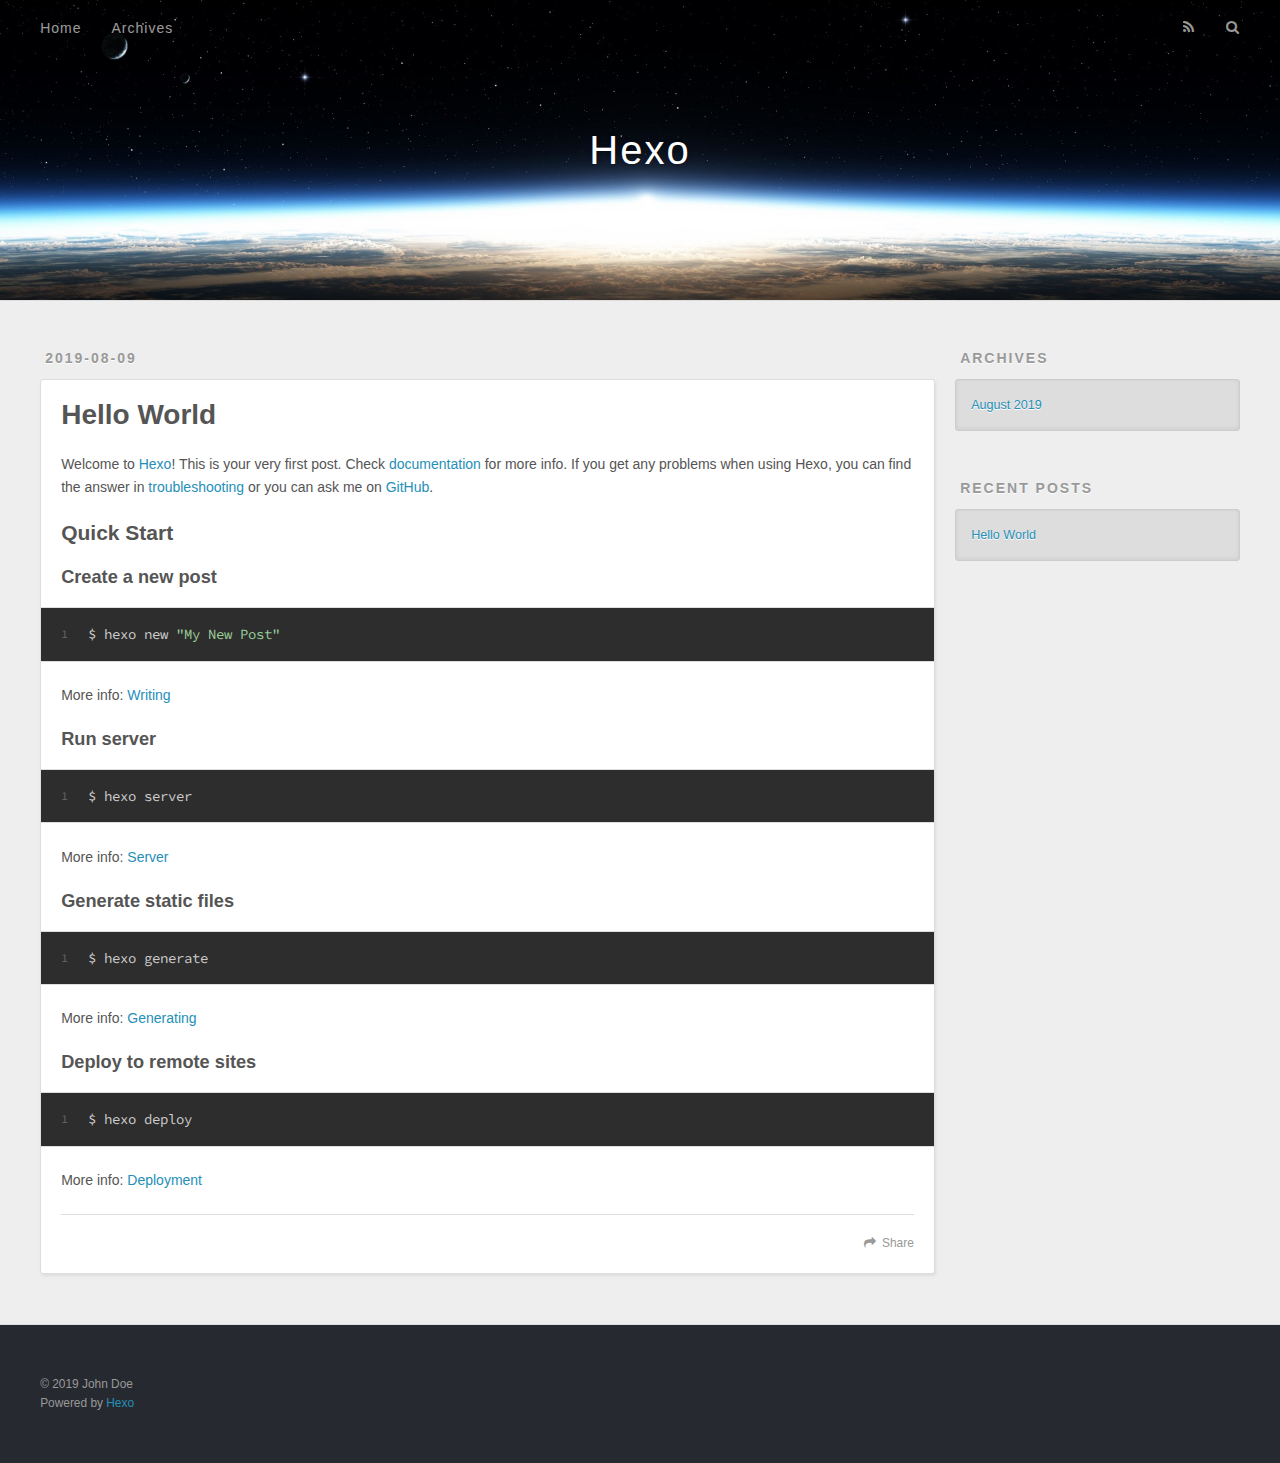
==== index.html @ b202797c "Site updated: 2019-08-09 18:01:00" ====
<!DOCTYPE html>
<html>
<head><meta name="generator" content="Hexo 3.9.0">
  <meta charset="utf-8">
  

  
  <title>Hexo</title>
  <meta name="viewport" content="width=device-width, initial-scale=1, maximum-scale=1">
  <meta property="og:type" content="website">
<meta property="og:title" content="Hexo">
<meta property="og:url" content="http://yoursite.com/index.html">
<meta property="og:site_name" content="Hexo">
<meta property="og:locale" content="en">
<meta name="twitter:card" content="summary">
<meta name="twitter:title" content="Hexo">
  
    <link rel="alternate" href="/atom.xml" title="Hexo" type="application/atom+xml">
  
  
    <link rel="icon" href="/favicon.png">
  
  
    <link href="//fonts.googleapis.com/css?family=Source+Code+Pro" rel="stylesheet" type="text/css">
  
  <link rel="stylesheet" href="/css/style.css">
</head>
</html>
<body>
  <div id="container">
    <div id="wrap">
      <header id="header">
  <div id="banner"></div>
  <div id="header-outer" class="outer">
    <div id="header-title" class="inner">
      <h1 id="logo-wrap">
        <a href="/" id="logo">Hexo</a>
      </h1>
      
    </div>
    <div id="header-inner" class="inner">
      <nav id="main-nav">
        <a id="main-nav-toggle" class="nav-icon"></a>
        
          <a class="main-nav-link" href="/">Home</a>
        
          <a class="main-nav-link" href="/archives">Archives</a>
        
      </nav>
      <nav id="sub-nav">
        
          <a id="nav-rss-link" class="nav-icon" href="/atom.xml" title="RSS Feed"></a>
        
        <a id="nav-search-btn" class="nav-icon" title="Search"></a>
      </nav>
      <div id="search-form-wrap">
        <form action="//google.com/search" method="get" accept-charset="UTF-8" class="search-form"><input type="search" name="q" class="search-form-input" placeholder="Search"><button type="submit" class="search-form-submit">&#xF002;</button><input type="hidden" name="sitesearch" value="http://yoursite.com"></form>
      </div>
    </div>
  </div>
</header>
      <div class="outer">
        <section id="main">
  
    <article id="post-hello-world" class="article article-type-post" itemscope itemprop="blogPost">
  <div class="article-meta">
    <a href="/2019/08/09/hello-world/" class="article-date">
  <time datetime="2019-08-09T09:56:51.886Z" itemprop="datePublished">2019-08-09</time>
</a>
    
  </div>
  <div class="article-inner">
    
    
      <header class="article-header">
        
  
    <h1 itemprop="name">
      <a class="article-title" href="/2019/08/09/hello-world/">Hello World</a>
    </h1>
  

      </header>
    
    <div class="article-entry" itemprop="articleBody">
      
        <p>Welcome to <a href="https://hexo.io/" target="_blank" rel="noopener">Hexo</a>! This is your very first post. Check <a href="https://hexo.io/docs/" target="_blank" rel="noopener">documentation</a> for more info. If you get any problems when using Hexo, you can find the answer in <a href="https://hexo.io/docs/troubleshooting.html" target="_blank" rel="noopener">troubleshooting</a> or you can ask me on <a href="https://github.com/hexojs/hexo/issues" target="_blank" rel="noopener">GitHub</a>.</p>
<h2 id="Quick-Start"><a href="#Quick-Start" class="headerlink" title="Quick Start"></a>Quick Start</h2><h3 id="Create-a-new-post"><a href="#Create-a-new-post" class="headerlink" title="Create a new post"></a>Create a new post</h3><figure class="highlight bash"><table><tr><td class="gutter"><pre><span class="line">1</span><br></pre></td><td class="code"><pre><span class="line">$ hexo new <span class="string">"My New Post"</span></span><br></pre></td></tr></table></figure>

<p>More info: <a href="https://hexo.io/docs/writing.html" target="_blank" rel="noopener">Writing</a></p>
<h3 id="Run-server"><a href="#Run-server" class="headerlink" title="Run server"></a>Run server</h3><figure class="highlight bash"><table><tr><td class="gutter"><pre><span class="line">1</span><br></pre></td><td class="code"><pre><span class="line">$ hexo server</span><br></pre></td></tr></table></figure>

<p>More info: <a href="https://hexo.io/docs/server.html" target="_blank" rel="noopener">Server</a></p>
<h3 id="Generate-static-files"><a href="#Generate-static-files" class="headerlink" title="Generate static files"></a>Generate static files</h3><figure class="highlight bash"><table><tr><td class="gutter"><pre><span class="line">1</span><br></pre></td><td class="code"><pre><span class="line">$ hexo generate</span><br></pre></td></tr></table></figure>

<p>More info: <a href="https://hexo.io/docs/generating.html" target="_blank" rel="noopener">Generating</a></p>
<h3 id="Deploy-to-remote-sites"><a href="#Deploy-to-remote-sites" class="headerlink" title="Deploy to remote sites"></a>Deploy to remote sites</h3><figure class="highlight bash"><table><tr><td class="gutter"><pre><span class="line">1</span><br></pre></td><td class="code"><pre><span class="line">$ hexo deploy</span><br></pre></td></tr></table></figure>

<p>More info: <a href="https://hexo.io/docs/deployment.html" target="_blank" rel="noopener">Deployment</a></p>

      
    </div>
    <footer class="article-footer">
      <a data-url="http://yoursite.com/2019/08/09/hello-world/" data-id="cjz3xv5e00000v7tts2mx4vio" class="article-share-link">Share</a>
      
      
    </footer>
  </div>
  
</article>


  


</section>
        
          <aside id="sidebar">
  
    

  
    

  
    
  
    
  <div class="widget-wrap">
    <h3 class="widget-title">Archives</h3>
    <div class="widget">
      <ul class="archive-list"><li class="archive-list-item"><a class="archive-list-link" href="/archives/2019/08/">August 2019</a></li></ul>
    </div>
  </div>


  
    
  <div class="widget-wrap">
    <h3 class="widget-title">Recent Posts</h3>
    <div class="widget">
      <ul>
        
          <li>
            <a href="/2019/08/09/hello-world/">Hello World</a>
          </li>
        
      </ul>
    </div>
  </div>

  
</aside>
        
      </div>
      <footer id="footer">
  
  <div class="outer">
    <div id="footer-info" class="inner">
      &copy; 2019 John Doe<br>
      Powered by <a href="http://hexo.io/" target="_blank">Hexo</a>
    </div>
  </div>
</footer>
    </div>
    <nav id="mobile-nav">
  
    <a href="/" class="mobile-nav-link">Home</a>
  
    <a href="/archives" class="mobile-nav-link">Archives</a>
  
</nav>
    

<script src="//ajax.googleapis.com/ajax/libs/jquery/2.0.3/jquery.min.js"></script>


  <link rel="stylesheet" href="/fancybox/jquery.fancybox.css">
  <script src="/fancybox/jquery.fancybox.pack.js"></script>


<script src="/js/script.js"></script>



  </div>
</body>
</html>
---- css/style.css ----
body {
  width: 100%;
}
body:before,
body:after {
  content: "";
  display: table;
}
body:after {
  clear: both;
}
html,
body,
div,
span,
applet,
object,
iframe,
h1,
h2,
h3,
h4,
h5,
h6,
p,
blockquote,
pre,
a,
abbr,
acronym,
address,
big,
cite,
code,
del,
dfn,
em,
img,
ins,
kbd,
q,
s,
samp,
small,
strike,
strong,
sub,
sup,
tt,
var,
dl,
dt,
dd,
ol,
ul,
li,
fieldset,
form,
label,
legend,
table,
caption,
tbody,
tfoot,
thead,
tr,
th,
td {
  margin: 0;
  padding: 0;
  border: 0;
  outline: 0;
  font-weight: inherit;
  font-style: inherit;
  font-family: inherit;
  font-size: 100%;
  vertical-align: baseline;
}
body {
  line-height: 1;
  color: #000;
  background: #fff;
}
ol,
ul {
  list-style: none;
}
table {
  border-collapse: separate;
  border-spacing: 0;
  vertical-align: middle;
}
caption,
th,
td {
  text-align: left;
  font-weight: normal;
  vertical-align: middle;
}
a img {
  border: none;
}
input,
button {
  margin: 0;
  padding: 0;
}
input::-moz-focus-inner,
button::-moz-focus-inner {
  border: 0;
  padding: 0;
}
@font-face {
  font-family: FontAwesome;
  font-style: normal;
  font-weight: normal;
  src: url("fonts/fontawesome-webfont.eot?v=#4.0.3");
  src: url("fonts/fontawesome-webfont.eot?#iefix&v=#4.0.3") format("embedded-opentype"), url("fonts/fontawesome-webfont.woff?v=#4.0.3") format("woff"), url("fonts/fontawesome-webfont.ttf?v=#4.0.3") format("truetype"), url("fonts/fontawesome-webfont.svg#fontawesomeregular?v=#4.0.3") format("svg");
}
html,
body,
#container {
  height: 100%;
}
body {
  background: #eee;
  font: 14px -apple-system, BlinkMacSystemFont, "Segoe UI", "Roboto", "Oxygen", "Ubuntu", "Cantarell", "Fira Sans", "Droid Sans", "Helvetica Neue", sans-serif;
  -webkit-text-size-adjust: 100%;
}
.outer {
  max-width: 1220px;
  margin: 0 auto;
  padding: 0 20px;
}
.outer:before,
.outer:after {
  content: "";
  display: table;
}
.outer:after {
  clear: both;
}
.inner {
  display: inline;
  float: left;
  width: 98.33333333333333%;
  margin: 0 0.833333333333333%;
}
.left,
.alignleft {
  float: left;
}
.right,
.alignright {
  float: right;
}
.clear {
  clear: both;
}
#container {
  position: relative;
}
.mobile-nav-on {
  overflow: hidden;
}
#wrap {
  height: 100%;
  width: 100%;
  position: absolute;
  top: 0;
  left: 0;
  -webkit-transition: 0.2s ease-out;
  -moz-transition: 0.2s ease-out;
  -ms-transition: 0.2s ease-out;
  transition: 0.2s ease-out;
  z-index: 1;
  background: #eee;
}
.mobile-nav-on #wrap {
  left: 280px;
}
@media screen and (min-width: 768px) {
  #main {
    display: inline;
    float: left;
    width: 73.33333333333333%;
    margin: 0 0.833333333333333%;
  }
}
.article-date,
.article-category-link,
.archive-year,
.widget-title {
  text-decoration: none;
  text-transform: uppercase;
  letter-spacing: 2px;
  color: #999;
  margin-bottom: 1em;
  margin-left: 5px;
  line-height: 1em;
  text-shadow: 0 1px #fff;
  font-weight: bold;
}
.article-inner,
.archive-article-inner {
  background: #fff;
  -webkit-box-shadow: 1px 2px 3px #ddd;
  box-shadow: 1px 2px 3px #ddd;
  border: 1px solid #ddd;
  border-radius: 3px;
}
.article-entry h1,
.widget h1 {
  font-size: 2em;
}
.article-entry h2,
.widget h2 {
  font-size: 1.5em;
}
.article-entry h3,
.widget h3 {
  font-size: 1.3em;
}
.article-entry h4,
.widget h4 {
  font-size: 1.2em;
}
.article-entry h5,
.widget h5 {
  font-size: 1em;
}
.article-entry h6,
.widget h6 {
  font-size: 1em;
  color: #999;
}
.article-entry hr,
.widget hr {
  border: 1px dashed #ddd;
}
.article-entry strong,
.widget strong {
  font-weight: bold;
}
.article-entry em,
.widget em,
.article-entry cite,
.widget cite {
  font-style: italic;
}
.article-entry sup,
.widget sup,
.article-entry sub,
.widget sub {
  font-size: 0.75em;
  line-height: 0;
  position: relative;
  vertical-align: baseline;
}
.article-entry sup,
.widget sup {
  top: -0.5em;
}
.article-entry sub,
.widget sub {
  bottom: -0.2em;
}
.article-entry small,
.widget small {
  font-size: 0.85em;
}
.article-entry acronym,
.widget acronym,
.article-entry abbr,
.widget abbr {
  border-bottom: 1px dotted;
}
.article-entry ul,
.widget ul,
.article-entry ol,
.widget ol,
.article-entry dl,
.widget dl {
  margin: 0 20px;
  line-height: 1.6em;
}
.article-entry ul ul,
.widget ul ul,
.article-entry ol ul,
.widget ol ul,
.article-entry ul ol,
.widget ul ol,
.article-entry ol ol,
.widget ol ol {
  margin-top: 0;
  margin-bottom: 0;
}
.article-entry ul,
.widget ul {
  list-style: disc;
}
.article-entry ol,
.widget ol {
  list-style: decimal;
}
.article-entry dt,
.widget dt {
  font-weight: bold;
}
#header {
  height: 300px;
  position: relative;
  border-bottom: 1px solid #ddd;
}
#header:before,
#header:after {
  content: "";
  position: absolute;
  left: 0;
  right: 0;
  height: 40px;
}
#header:before {
  top: 0;
  background: -webkit-linear-gradient(rgba(0,0,0,0.2), transparent);
  background: -moz-linear-gradient(rgba(0,0,0,0.2), transparent);
  background: -ms-linear-gradient(rgba(0,0,0,0.2), transparent);
  background: linear-gradient(rgba(0,0,0,0.2), transparent);
}
#header:after {
  bottom: 0;
  background: -webkit-linear-gradient(transparent, rgba(0,0,0,0.2));
  background: -moz-linear-gradient(transparent, rgba(0,0,0,0.2));
  background: -ms-linear-gradient(transparent, rgba(0,0,0,0.2));
  background: linear-gradient(transparent, rgba(0,0,0,0.2));
}
#header-outer {
  height: 100%;
  position: relative;
}
#header-inner {
  position: relative;
  overflow: hidden;
}
#banner {
  position: absolute;
  top: 0;
  left: 0;
  width: 100%;
  height: 100%;
  background: url("images/banner.jpg") center #000;
  -webkit-background-size: cover;
  -moz-background-size: cover;
  background-size: cover;
  z-index: -1;
}
#header-title {
  text-align: center;
  height: 40px;
  position: absolute;
  top: 50%;
  left: 0;
  margin-top: -20px;
}
#logo,
#subtitle {
  text-decoration: none;
  color: #fff;
  font-weight: 300;
  text-shadow: 0 1px 4px rgba(0,0,0,0.3);
}
#logo {
  font-size: 40px;
  line-height: 40px;
  letter-spacing: 2px;
}
#subtitle {
  font-size: 16px;
  line-height: 16px;
  letter-spacing: 1px;
}
#subtitle-wrap {
  margin-top: 16px;
}
#main-nav {
  float: left;
  margin-left: -15px;
}
.nav-icon,
.main-nav-link {
  float: left;
  color: #fff;
  opacity: 0.6;
  text-decoration: none;
  text-shadow: 0 1px rgba(0,0,0,0.2);
  -webkit-transition: opacity 0.2s;
  -moz-transition: opacity 0.2s;
  -ms-transition: opacity 0.2s;
  transition: opacity 0.2s;
  display: block;
  padding: 20px 15px;
}
.nav-icon:hover,
.main-nav-link:hover {
  opacity: 1;
}
.nav-icon {
  font-family: FontAwesome;
  text-align: center;
  font-size: 14px;
  width: 14px;
  height: 14px;
  padding: 20px 15px;
  position: relative;
  cursor: pointer;
}
.main-nav-link {
  font-weight: 300;
  letter-spacing: 1px;
}
@media screen and (max-width: 479px) {
  .main-nav-link {
    display: none;
  }
}
#main-nav-toggle {
  display: none;
}
#main-nav-toggle:before {
  content: "\f0c9";
}
@media screen and (max-width: 479px) {
  #main-nav-toggle {
    display: block;
  }
}
#sub-nav {
  float: right;
  margin-right: -15px;
}
#nav-rss-link:before {
  content: "\f09e";
}
#nav-search-btn:before {
  content: "\f002";
}
#search-form-wrap {
  position: absolute;
  top: 15px;
  width: 150px;
  height: 30px;
  right: -150px;
  opacity: 0;
  -webkit-transition: 0.2s ease-out;
  -moz-transition: 0.2s ease-out;
  -ms-transition: 0.2s ease-out;
  transition: 0.2s ease-out;
}
#search-form-wrap.on {
  opacity: 1;
  right: 0;
}
@media screen and (max-width: 479px) {
  #search-form-wrap {
    width: 100%;
    right: -100%;
  }
}
.search-form {
  position: absolute;
  top: 0;
  left: 0;
  right: 0;
  background: #fff;
  padding: 5px 15px;
  border-radius: 15px;
  -webkit-box-shadow: 0 0 10px rgba(0,0,0,0.3);
  box-shadow: 0 0 10px rgba(0,0,0,0.3);
}
.search-form-input {
  border: none;
  background: none;
  color: #555;
  width: 100%;
  font: 13px -apple-system, BlinkMacSystemFont, "Segoe UI", "Roboto", "Oxygen", "Ubuntu", "Cantarell", "Fira Sans", "Droid Sans", "Helvetica Neue", sans-serif;
  outline: none;
}
.search-form-input::-webkit-search-results-decoration,
.search-form-input::-webkit-search-cancel-button {
  -webkit-appearance: none;
}
.search-form-submit {
  position: absolute;
  top: 50%;
  right: 10px;
  margin-top: -7px;
  font: 13px FontAwesome;
  border: none;
  background: none;
  color: #bbb;
  cursor: pointer;
}
.search-form-submit:hover,
.search-form-submit:focus {
  color: #777;
}
.article {
  margin: 50px 0;
}
.article-inner {
  overflow: hidden;
}
.article-meta:before,
.article-meta:after {
  content: "";
  display: table;
}
.article-meta:after {
  clear: both;
}
.article-date {
  float: left;
}
.article-category {
  float: left;
  line-height: 1em;
  color: #ccc;
  text-shadow: 0 1px #fff;
  margin-left: 8px;
}
.article-category:before {
  content: "\2022";
}
.article-category-link {
  margin: 0 12px 1em;
}
.article-header {
  padding: 20px 20px 0;
}
.article-title {
  text-decoration: none;
  font-size: 2em;
  font-weight: bold;
  color: #555;
  line-height: 1.1em;
  -webkit-transition: color 0.2s;
  -moz-transition: color 0.2s;
  -ms-transition: color 0.2s;
  transition: color 0.2s;
}
a.article-title:hover {
  color: #258fb8;
}
.article-entry {
  color: #555;
  padding: 0 20px;
}
.article-entry:before,
.article-entry:after {
  content: "";
  display: table;
}
.article-entry:after {
  clear: both;
}
.article-entry p,
.article-entry table {
  line-height: 1.6em;
  margin: 1.6em 0;
}
.article-entry h1,
.article-entry h2,
.article-entry h3,
.article-entry h4,
.article-entry h5,
.article-entry h6 {
  font-weight: bold;
}
.article-entry h1,
.article-entry h2,
.article-entry h3,
.article-entry h4,
.article-entry h5,
.article-entry h6 {
  line-height: 1.1em;
  margin: 1.1em 0;
}
.article-entry a {
  color: #258fb8;
  text-decoration: none;
}
.article-entry a:hover {
  text-decoration: underline;
}
.article-entry ul,
.article-entry ol,
.article-entry dl {
  margin-top: 1.6em;
  margin-bottom: 1.6em;
}
.article-entry img,
.article-entry video {
  max-width: 100%;
  height: auto;
  display: block;
  margin: auto;
}
.article-entry iframe {
  border: none;
}
.article-entry table {
  width: 100%;
  border-collapse: collapse;
  border-spacing: 0;
}
.article-entry th {
  font-weight: bold;
  border-bottom: 3px solid #ddd;
  padding-bottom: 0.5em;
}
.article-entry td {
  border-bottom: 1px solid #ddd;
  padding: 10px 0;
}
.article-entry blockquote {
  font-family: Georgia, "Times New Roman", serif;
  font-size: 1.4em;
  margin: 1.6em 20px;
  text-align: center;
}
.article-entry blockquote footer {
  font-size: 14px;
  margin: 1.6em 0;
  font-family: -apple-system, BlinkMacSystemFont, "Segoe UI", "Roboto", "Oxygen", "Ubuntu", "Cantarell", "Fira Sans", "Droid Sans", "Helvetica Neue", sans-serif;
}
.article-entry blockquote footer cite:before {
  content: "—";
  padding: 0 0.5em;
}
.article-entry .pullquote {
  text-align: left;
  width: 45%;
  margin: 0;
}
.article-entry .pullquote.left {
  margin-left: 0.5em;
  margin-right: 1em;
}
.article-entry .pullquote.right {
  margin-right: 0.5em;
  margin-left: 1em;
}
.article-entry .caption {
  color: #999;
  display: block;
  font-size: 0.9em;
  margin-top: 0.5em;
  position: relative;
  text-align: center;
}
.article-entry .video-container {
  position: relative;
  padding-top: 56.25%;
  height: 0;
  overflow: hidden;
}
.article-entry .video-container iframe,
.article-entry .video-container object,
.article-entry .video-container embed {
  position: absolute;
  top: 0;
  left: 0;
  width: 100%;
  height: 100%;
  margin-top: 0;
}
.article-more-link a {
  display: inline-block;
  line-height: 1em;
  padding: 6px 15px;
  border-radius: 15px;
  background: #eee;
  color: #999;
  text-shadow: 0 1px #fff;
  text-decoration: none;
}
.article-more-link a:hover {
  background: #258fb8;
  color: #fff;
  text-decoration: none;
  text-shadow: 0 1px #1e7293;
}
.article-footer {
  font-size: 0.85em;
  line-height: 1.6em;
  border-top: 1px solid #ddd;
  padding-top: 1.6em;
  margin: 0 20px 20px;
}
.article-footer:before,
.article-footer:after {
  content: "";
  display: table;
}
.article-footer:after {
  clear: both;
}
.article-footer a {
  color: #999;
  text-decoration: none;
}
.article-footer a:hover {
  color: #555;
}
.article-tag-list-item {
  float: left;
  margin-right: 10px;
}
.article-tag-list-link:before {
  content: "#";
}
.article-comment-link {
  float: right;
}
.article-comment-link:before {
  content: "\f075";
  font-family: FontAwesome;
  padding-right: 8px;
}
.article-share-link {
  cursor: pointer;
  float: right;
  margin-left: 20px;
}
.article-share-link:before {
  content: "\f064";
  font-family: FontAwesome;
  padding-right: 6px;
}
#article-nav {
  position: relative;
}
#article-nav:before,
#article-nav:after {
  content: "";
  display: table;
}
#article-nav:after {
  clear: both;
}
@media screen and (min-width: 768px) {
  #article-nav {
    margin: 50px 0;
  }
  #article-nav:before {
    width: 8px;
    height: 8px;
    position: absolute;
    top: 50%;
    left: 50%;
    margin-top: -4px;
    margin-left: -4px;
    content: "";
    border-radius: 50%;
    background: #ddd;
    -webkit-box-shadow: 0 1px 2px #fff;
    box-shadow: 0 1px 2px #fff;
  }
}
.article-nav-link-wrap {
  text-decoration: none;
  text-shadow: 0 1px #fff;
  color: #999;
  -webkit-box-sizing: border-box;
  -moz-box-sizing: border-box;
  box-sizing: border-box;
  margin-top: 50px;
  text-align: center;
  display: block;
}
.article-nav-link-wrap:hover {
  color: #555;
}
@media screen and (min-width: 768px) {
  .article-nav-link-wrap {
    width: 50%;
    margin-top: 0;
  }
}
@media screen and (min-width: 768px) {
  #article-nav-newer {
    float: left;
    text-align: right;
    padding-right: 20px;
  }
}
@media screen and (min-width: 768px) {
  #article-nav-older {
    float: right;
    text-align: left;
    padding-left: 20px;
  }
}
.article-nav-caption {
  text-transform: uppercase;
  letter-spacing: 2px;
  color: #ddd;
  line-height: 1em;
  font-weight: bold;
}
#article-nav-newer .article-nav-caption {
  margin-right: -2px;
}
.article-nav-title {
  font-size: 0.85em;
  line-height: 1.6em;
  margin-top: 0.5em;
}
.article-share-box {
  position: absolute;
  display: none;
  background: #fff;
  -webkit-box-shadow: 1px 2px 10px rgba(0,0,0,0.2);
  box-shadow: 1px 2px 10px rgba(0,0,0,0.2);
  border-radius: 3px;
  margin-left: -145px;
  overflow: hidden;
  z-index: 1;
}
.article-share-box.on {
  display: block;
}
.article-share-input {
  width: 100%;
  background: none;
  -webkit-box-sizing: border-box;
  -moz-box-sizing: border-box;
  box-sizing: border-box;
  font: 14px -apple-system, BlinkMacSystemFont, "Segoe UI", "Roboto", "Oxygen", "Ubuntu", "Cantarell", "Fira Sans", "Droid Sans", "Helvetica Neue", sans-serif;
  padding: 0 15px;
  color: #555;
  outline: none;
  border: 1px solid #ddd;
  border-radius: 3px 3px 0 0;
  height: 36px;
  line-height: 36px;
}
.article-share-links {
  background: #eee;
}
.article-share-links:before,
.article-share-links:after {
  content: "";
  display: table;
}
.article-share-links:after {
  clear: both;
}
.article-share-twitter,
.article-share-facebook,
.article-share-pinterest,
.article-share-google {
  width: 50px;
  height: 36px;
  display: block;
  float: left;
  position: relative;
  color: #999;
  text-shadow: 0 1px #fff;
}
.article-share-twitter:before,
.article-share-facebook:before,
.article-share-pinterest:before,
.article-share-google:before {
  font-size: 20px;
  font-family: FontAwesome;
  width: 20px;
  height: 20px;
  position: absolute;
  top: 50%;
  left: 50%;
  margin-top: -10px;
  margin-left: -10px;
  text-align: center;
}
.article-share-twitter:hover,
.article-share-facebook:hover,
.article-share-pinterest:hover,
.article-share-google:hover {
  color: #fff;
}
.article-share-twitter:before {
  content: "\f099";
}
.article-share-twitter:hover {
  background: #00aced;
  text-shadow: 0 1px #008abe;
}
.article-share-facebook:before {
  content: "\f09a";
}
.article-share-facebook:hover {
  background: #3b5998;
  text-shadow: 0 1px #2f477a;
}
.article-share-pinterest:before {
  content: "\f0d2";
}
.article-share-pinterest:hover {
  background: #cb2027;
  text-shadow: 0 1px #a21a1f;
}
.article-share-google:before {
  content: "\f0d5";
}
.article-share-google:hover {
  background: #dd4b39;
  text-shadow: 0 1px #be3221;
}
.article-gallery {
  background: #000;
  position: relative;
}
.article-gallery-photos {
  position: relative;
  overflow: hidden;
}
.article-gallery-img {
  display: none;
  max-width: 100%;
}
.article-gallery-img:first-child {
  display: block;
}
.article-gallery-img.loaded {
  position: absolute;
  display: block;
}
.article-gallery-img img {
  display: block;
  max-width: 100%;
  margin: 0 auto;
}
#comments {
  background: #fff;
  -webkit-box-shadow: 1px 2px 3px #ddd;
  box-shadow: 1px 2px 3px #ddd;
  padding: 20px;
  border: 1px solid #ddd;
  border-radius: 3px;
  margin: 50px 0;
}
#comments a {
  color: #258fb8;
}
.archives-wrap {
  margin: 50px 0;
}
.archives:before,
.archives:after {
  content: "";
  display: table;
}
.archives:after {
  clear: both;
}
.archive-year-wrap {
  margin-bottom: 1em;
}
.archives {
  -webkit-column-gap: 10px;
  -moz-column-gap: 10px;
  column-gap: 10px;
}
@media screen and (min-width: 480px) and (max-width: 767px) {
  .archives {
    -webkit-column-count: 2;
    -moz-column-count: 2;
    column-count: 2;
  }
}
@media screen and (min-width: 768px) {
  .archives {
    -webkit-column-count: 3;
    -moz-column-count: 3;
    column-count: 3;
  }
}
.archive-article {
  -webkit-column-break-inside: avoid;
  page-break-inside: avoid;
  overflow: hidden;
  break-inside: avoid-column;
}
.archive-article-inner {
  padding: 10px;
  margin-bottom: 15px;
}
.archive-article-title {
  text-decoration: none;
  font-weight: bold;
  color: #555;
  -webkit-transition: color 0.2s;
  -moz-transition: color 0.2s;
  -ms-transition: color 0.2s;
  transition: color 0.2s;
  line-height: 1.6em;
}
.archive-article-title:hover {
  color: #258fb8;
}
.archive-article-footer {
  margin-top: 1em;
}
.archive-article-date {
  color: #999;
  text-decoration: none;
  font-size: 0.85em;
  line-height: 1em;
  margin-bottom: 0.5em;
  display: block;
}
#page-nav {
  margin: 50px auto;
  background: #fff;
  -webkit-box-shadow: 1px 2px 3px #ddd;
  box-shadow: 1px 2px 3px #ddd;
  border: 1px solid #ddd;
  border-radius: 3px;
  text-align: center;
  color: #999;
  overflow: hidden;
}
#page-nav:before,
#page-nav:after {
  content: "";
  display: table;
}
#page-nav:after {
  clear: both;
}
#page-nav a,
#page-nav span {
  padding: 10px 20px;
  line-height: 1;
  height: 2ex;
}
#page-nav a {
  color: #999;
  text-decoration: none;
}
#page-nav a:hover {
  background: #999;
  color: #fff;
}
#page-nav .prev {
  float: left;
}
#page-nav .next {
  float: right;
}
#page-nav .page-number {
  display: inline-block;
}
@media screen and (max-width: 479px) {
  #page-nav .page-number {
    display: none;
  }
}
#page-nav .current {
  color: #555;
  font-weight: bold;
}
#page-nav .space {
  color: #ddd;
}
#footer {
  background: #262a30;
  padding: 50px 0;
  border-top: 1px solid #ddd;
  color: #999;
}
#footer a {
  color: #258fb8;
  text-decoration: none;
}
#footer a:hover {
  text-decoration: underline;
}
#footer-info {
  line-height: 1.6em;
  font-size: 0.85em;
}
.article-entry pre,
.article-entry .highlight {
  background: #2d2d2d;
  margin: 0 -20px;
  padding: 15px 20px;
  border-style: solid;
  border-color: #ddd;
  border-width: 1px 0;
  overflow: auto;
  color: #ccc;
  line-height: 22.400000000000002px;
}
.article-entry .highlight .gutter pre,
.article-entry .gist .gist-file .gist-data .line-numbers {
  color: #666;
  font-size: 0.85em;
}
.article-entry pre,
.article-entry code {
  font-family: "Source Code Pro", Consolas, Monaco, Menlo, Consolas, monospace;
}
.article-entry code {
  background: #eee;
  text-shadow: 0 1px #fff;
  padding: 0 0.3em;
}
.article-entry pre code {
  background: none;
  text-shadow: none;
  padding: 0;
}
.article-entry .highlight pre {
  border: none;
  margin: 0;
  padding: 0;
}
.article-entry .highlight table {
  margin: 0;
  width: auto;
}
.article-entry .highlight td {
  border: none;
  padding: 0;
}
.article-entry .highlight figcaption {
  font-size: 0.85em;
  color: #999;
  line-height: 1em;
  margin-bottom: 1em;
}
.article-entry .highlight figcaption:before,
.article-entry .highlight figcaption:after {
  content: "";
  display: table;
}
.article-entry .highlight figcaption:after {
  clear: both;
}
.article-entry .highlight figcaption a {
  float: right;
}
.article-entry .highlight .gutter pre {
  text-align: right;
  padding-right: 20px;
}
.article-entry .highlight .line {
  height: 22.400000000000002px;
}
.article-entry .highlight .line.marked {
  background: #515151;
}
.article-entry .gist {
  margin: 0 -20px;
  border-style: solid;
  border-color: #ddd;
  border-width: 1px 0;
  background: #2d2d2d;
  padding: 15px 20px 15px 0;
}
.article-entry .gist .gist-file {
  border: none;
  font-family: "Source Code Pro", Consolas, Monaco, Menlo, Consolas, monospace;
  margin: 0;
}
.article-entry .gist .gist-file .gist-data {
  background: none;
  border: none;
}
.article-entry .gist .gist-file .gist-data .line-numbers {
  background: none;
  border: none;
  padding: 0 20px 0 0;
}
.article-entry .gist .gist-file .gist-data .line-data {
  padding: 0 !important;
}
.article-entry .gist .gist-file .highlight {
  margin: 0;
  padding: 0;
  border: none;
}
.article-entry .gist .gist-file .gist-meta {
  background: #2d2d2d;
  color: #999;
  font: 0.85em -apple-system, BlinkMacSystemFont, "Segoe UI", "Roboto", "Oxygen", "Ubuntu", "Cantarell", "Fira Sans", "Droid Sans", "Helvetica Neue", sans-serif;
  text-shadow: 0 0;
  padding: 0;
  margin-top: 1em;
  margin-left: 20px;
}
.article-entry .gist .gist-file .gist-meta a {
  color: #258fb8;
  font-weight: normal;
}
.article-entry .gist .gist-file .gist-meta a:hover {
  text-decoration: underline;
}
pre .comment,
pre .title {
  color: #999;
}
pre .variable,
pre .attribute,
pre .tag,
pre .regexp,
pre .ruby .constant,
pre .xml .tag .title,
pre .xml .pi,
pre .xml .doctype,
pre .html .doctype,
pre .css .id,
pre .css .class,
pre .css .pseudo {
  color: #f2777a;
}
pre .number,
pre .preprocessor,
pre .built_in,
pre .literal,
pre .params,
pre .constant {
  color: #f99157;
}
pre .class,
pre .ruby .class .title,
pre .css .rules .attribute {
  color: #9c9;
}
pre .string,
pre .value,
pre .inheritance,
pre .header,
pre .ruby .symbol,
pre .xml .cdata {
  color: #9c9;
}
pre .css .hexcolor {
  color: #6cc;
}
pre .function,
pre .python .decorator,
pre .python .title,
pre .ruby .function .title,
pre .ruby .title .keyword,
pre .perl .sub,
pre .javascript .title,
pre .coffeescript .title {
  color: #69c;
}
pre .keyword,
pre .javascript .function {
  color: #c9c;
}
@media screen and (max-width: 479px) {
  #mobile-nav {
    position: absolute;
    top: 0;
    left: 0;
    width: 280px;
    height: 100%;
    background: #191919;
    border-right: 1px solid #fff;
  }
}
@media screen and (max-width: 479px) {
  .mobile-nav-link {
    display: block;
    color: #999;
    text-decoration: none;
    padding: 15px 20px;
    font-weight: bold;
  }
  .mobile-nav-link:hover {
    color: #fff;
  }
}
@media screen and (min-width: 768px) {
  #sidebar {
    display: inline;
    float: left;
    width: 23.333333333333332%;
    margin: 0 0.833333333333333%;
  }
}
.widget-wrap {
  margin: 50px 0;
}
.widget {
  color: #777;
  text-shadow: 0 1px #fff;
  background: #ddd;
  -webkit-box-shadow: 0 -1px 4px #ccc inset;
  box-shadow: 0 -1px 4px #ccc inset;
  border: 1px solid #ccc;
  padding: 15px;
  border-radius: 3px;
}
.widget a {
  color: #258fb8;
  text-decoration: none;
}
.widget a:hover {
  text-decoration: underline;
}
.widget ul ul,
.widget ol ul,
.widget dl ul,
.widget ul ol,
.widget ol ol,
.widget dl ol,
.widget ul dl,
.widget ol dl,
.widget dl dl {
  margin-left: 15px;
  list-style: disc;
}
.widget {
  line-height: 1.6em;
  word-wrap: break-word;
  font-size: 0.9em;
}
.widget ul,
.widget ol {
  list-style: none;
  margin: 0;
}
.widget ul ul,
.widget ol ul,
.widget ul ol,
.widget ol ol {
  margin: 0 20px;
}
.widget ul ul,
.widget ol ul {
  list-style: disc;
}
.widget ul ol,
.widget ol ol {
  list-style: decimal;
}
.category-list-count,
.tag-list-count,
.archive-list-count {
  padding-left: 5px;
  color: #999;
  font-size: 0.85em;
}
.category-list-count:before,
.tag-list-count:before,
.archive-list-count:before {
  content: "(";
}
.category-list-count:after,
.tag-list-count:after,
.archive-list-count:after {
  content: ")";
}
.tagcloud a {
  margin-right: 5px;
  display: inline-block;
}
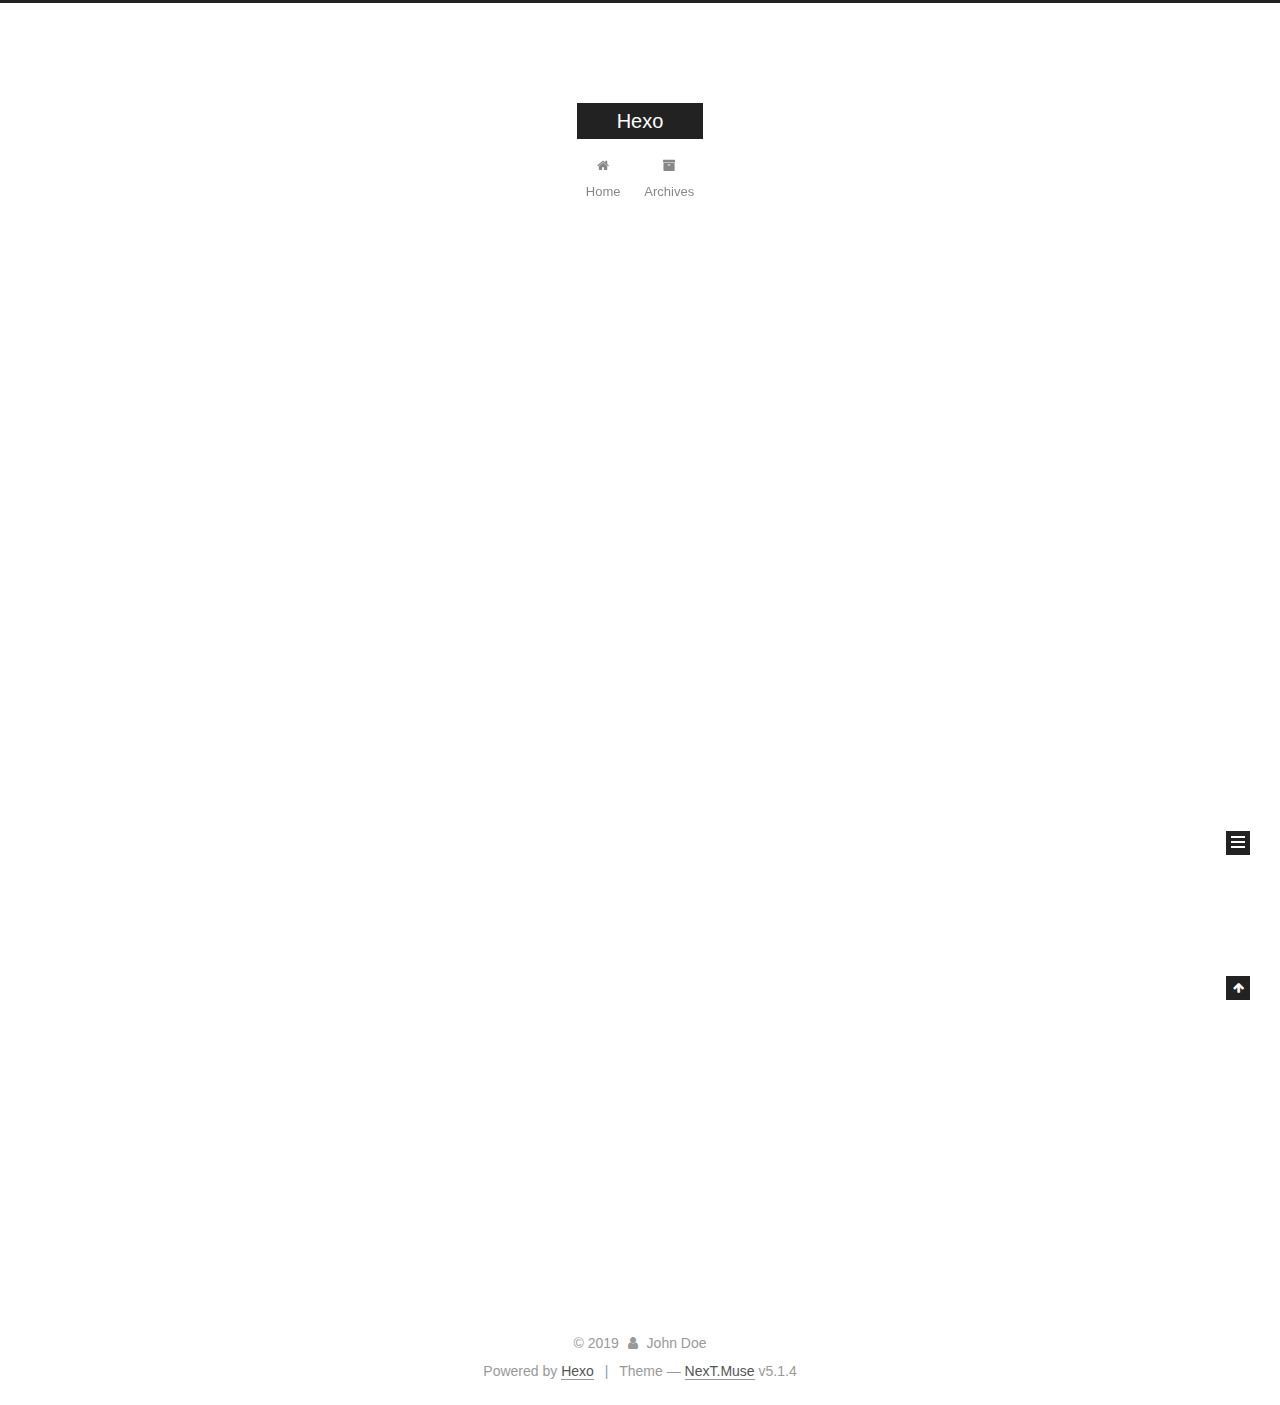
==== commit 9e885307: "Site updated: 2019-08-09 19:01:02" ====
--- a/index.html
+++ b/index.html
@@ -1,188 +1,620 @@
 <!DOCTYPE html>
-<html>
+
+
+
+  
+
+
+<html class="theme-next muse use-motion" lang="en">
 <head><meta name="generator" content="Hexo 3.9.0">
-  <meta charset="utf-8">
-  
-
-  
-  <title>Hexo</title>
-  <meta name="viewport" content="width=device-width, initial-scale=1, maximum-scale=1">
-  <meta property="og:type" content="website">
+  <meta charset="UTF-8">
+<meta http-equiv="X-UA-Compatible" content="IE=edge">
+<meta name="viewport" content="width=device-width, initial-scale=1, maximum-scale=1">
+<meta name="theme-color" content="#222">
+
+
+
+
+
+
+
+
+
+<meta http-equiv="Cache-Control" content="no-transform">
+<meta http-equiv="Cache-Control" content="no-siteapp">
+
+
+
+
+
+
+
+
+
+
+
+
+
+
+
+
+  
+  
+  <link href="/lib/fancybox/source/jquery.fancybox.css?v=2.1.5" rel="stylesheet" type="text/css">
+
+
+
+
+
+
+
+<link href="/lib/font-awesome/css/font-awesome.min.css?v=4.6.2" rel="stylesheet" type="text/css">
+
+<link href="/css/main.css?v=5.1.4" rel="stylesheet" type="text/css">
+
+
+  <link rel="apple-touch-icon" sizes="180x180" href="/images/apple-touch-icon-next.png?v=5.1.4">
+
+
+  <link rel="icon" type="image/png" sizes="32x32" href="/images/favicon-32x32-next.png?v=5.1.4">
+
+
+  <link rel="icon" type="image/png" sizes="16x16" href="/images/favicon-16x16-next.png?v=5.1.4">
+
+
+  <link rel="mask-icon" href="/images/logo.svg?v=5.1.4" color="#222">
+
+
+
+
+
+  <meta name="keywords" content="Hexo, NexT">
+
+
+
+
+
+
+
+
+
+
+<meta property="og:type" content="website">
 <meta property="og:title" content="Hexo">
 <meta property="og:url" content="http://yoursite.com/index.html">
 <meta property="og:site_name" content="Hexo">
 <meta property="og:locale" content="en">
 <meta name="twitter:card" content="summary">
 <meta name="twitter:title" content="Hexo">
-  
-    <link rel="alternate" href="/atom.xml" title="Hexo" type="application/atom+xml">
-  
-  
-    <link rel="icon" href="/favicon.png">
-  
-  
-    <link href="//fonts.googleapis.com/css?family=Source+Code+Pro" rel="stylesheet" type="text/css">
-  
-  <link rel="stylesheet" href="/css/style.css">
+
+
+
+<script type="text/javascript" id="hexo.configurations">
+  var NexT = window.NexT || {};
+  var CONFIG = {
+    root: '/',
+    scheme: 'Muse',
+    version: '5.1.4',
+    sidebar: {"position":"left","display":"post","offset":12,"b2t":false,"scrollpercent":false,"onmobile":false},
+    fancybox: true,
+    tabs: true,
+    motion: {"enable":true,"async":false,"transition":{"post_block":"fadeIn","post_header":"slideDownIn","post_body":"slideDownIn","coll_header":"slideLeftIn","sidebar":"slideUpIn"}},
+    duoshuo: {
+      userId: '0',
+      author: 'Author'
+    },
+    algolia: {
+      applicationID: '',
+      apiKey: '',
+      indexName: '',
+      hits: {"per_page":10},
+      labels: {"input_placeholder":"Search for Posts","hits_empty":"We didn't find any results for the search: ${query}","hits_stats":"${hits} results found in ${time} ms"}
+    }
+  };
+</script>
+
+
+
+  <link rel="canonical" href="http://yoursite.com/">
+
+
+
+
+
+  <title>Hexo</title>
+  
+
+
+
+
+
+
+
+
 </head>
-</html>
-<body>
-  <div id="container">
-    <div id="wrap">
-      <header id="header">
-  <div id="banner"></div>
-  <div id="header-outer" class="outer">
-    <div id="header-title" class="inner">
-      <h1 id="logo-wrap">
-        <a href="/" id="logo">Hexo</a>
-      </h1>
-      
+
+<body itemscope itemtype="http://schema.org/WebPage" lang="en">
+
+  
+  
+    
+  
+
+  <div class="container sidebar-position-left 
+  page-home">
+    <div class="headband"></div>
+
+    <header id="header" class="header" itemscope itemtype="http://schema.org/WPHeader">
+      <div class="header-inner"><div class="site-brand-wrapper">
+  <div class="site-meta ">
+    
+
+    <div class="custom-logo-site-title">
+      <a href="/" class="brand" rel="start">
+        <span class="logo-line-before"><i></i></span>
+        <span class="site-title">Hexo</span>
+        <span class="logo-line-after"><i></i></span>
+      </a>
     </div>
-    <div id="header-inner" class="inner">
-      <nav id="main-nav">
-        <a id="main-nav-toggle" class="nav-icon"></a>
-        
-          <a class="main-nav-link" href="/">Home</a>
-        
-          <a class="main-nav-link" href="/archives">Archives</a>
-        
-      </nav>
-      <nav id="sub-nav">
-        
-          <a id="nav-rss-link" class="nav-icon" href="/atom.xml" title="RSS Feed"></a>
-        
-        <a id="nav-search-btn" class="nav-icon" title="Search"></a>
-      </nav>
-      <div id="search-form-wrap">
-        <form action="//google.com/search" method="get" accept-charset="UTF-8" class="search-form"><input type="search" name="q" class="search-form-input" placeholder="Search"><button type="submit" class="search-form-submit">&#xF002;</button><input type="hidden" name="sitesearch" value="http://yoursite.com"></form>
-      </div>
+      
+        <p class="site-subtitle"></p>
+      
+  </div>
+
+  <div class="site-nav-toggle">
+    <button>
+      <span class="btn-bar"></span>
+      <span class="btn-bar"></span>
+      <span class="btn-bar"></span>
+    </button>
+  </div>
+</div>
+
+<nav class="site-nav">
+  
+
+  
+    <ul id="menu" class="menu">
+      
+        
+        <li class="menu-item menu-item-home">
+          <a href="/" rel="section">
+            
+              <i class="menu-item-icon fa fa-fw fa-home"></i> <br>
+            
+            Home
+          </a>
+        </li>
+      
+        
+        <li class="menu-item menu-item-archives">
+          <a href="/archives/" rel="section">
+            
+              <i class="menu-item-icon fa fa-fw fa-archive"></i> <br>
+            
+            Archives
+          </a>
+        </li>
+      
+
+      
+    </ul>
+  
+
+  
+</nav>
+
+
+
+ </div>
+    </header>
+
+    <main id="main" class="main">
+      <div class="main-inner">
+        <div class="content-wrap">
+          <div id="content" class="content">
+            
+  <section id="posts" class="posts-expand">
+    
+      
+
+  
+
+  
+  
+  
+
+  <article class="post post-type-normal" itemscope itemtype="http://schema.org/Article">
+  
+  
+  
+  <div class="post-block">
+    <link itemprop="mainEntityOfPage" href="http://yoursite.com/2019/08/09/hello-world/">
+
+    <span hidden itemprop="author" itemscope itemtype="http://schema.org/Person">
+      <meta itemprop="name" content="John Doe">
+      <meta itemprop="description" content>
+      <meta itemprop="image" content="/images/avatar.gif">
+    </span>
+
+    <span hidden itemprop="publisher" itemscope itemtype="http://schema.org/Organization">
+      <meta itemprop="name" content="Hexo">
+    </span>
+
+    
+      <header class="post-header">
+
+        
+        
+          <h1 class="post-title" itemprop="name headline">
+                
+                <a class="post-title-link" href="/2019/08/09/hello-world/" itemprop="url">Hello World</a></h1>
+        
+
+        <div class="post-meta">
+          <span class="post-time">
+            
+              <span class="post-meta-item-icon">
+                <i class="fa fa-calendar-o"></i>
+              </span>
+              
+                <span class="post-meta-item-text">Posted on</span>
+              
+              <time title="Post created" itemprop="dateCreated datePublished" datetime="2019-08-09T17:56:51+08:00">
+                2019-08-09
+              </time>
+            
+
+            
+
+            
+          </span>
+
+          
+
+          
+            
+          
+
+          
+          
+
+          
+
+          
+
+          
+
+        </div>
+      </header>
+    
+
+    
+    
+    
+    <div class="post-body" itemprop="articleBody">
+
+      
+      
+
+      
+        
+          
+            <p>Welcome to <a href="https://hexo.io/" target="_blank" rel="noopener">Hexo</a>! This is your very first post. Check <a href="https://hexo.io/docs/" target="_blank" rel="noopener">documentation</a> for more info. If you get any problems when using Hexo, you can find the answer in <a href="https://hexo.io/docs/troubleshooting.html" target="_blank" rel="noopener">troubleshooting</a> or you can ask me on <a href="https://github.com/hexojs/hexo/issues" target="_blank" rel="noopener">GitHub</a>.</p>
+<h2 id="Quick-Start"><a href="#Quick-Start" class="headerlink" title="Quick Start"></a>Quick Start</h2><h3 id="Create-a-new-post"><a href="#Create-a-new-post" class="headerlink" title="Create a new post"></a>Create a new post</h3><figure class="highlight bash"><table><tr><td class="gutter"><pre><span class="line">1</span><br></pre></td><td class="code"><pre><span class="line">$ hexo new <span class="string">"My New Post"</span></span><br></pre></td></tr></table></figure>
+
+<p>More info: <a href="https://hexo.io/docs/writing.html" target="_blank" rel="noopener">Writing</a></p>
+<h3 id="Run-server"><a href="#Run-server" class="headerlink" title="Run server"></a>Run server</h3><figure class="highlight bash"><table><tr><td class="gutter"><pre><span class="line">1</span><br></pre></td><td class="code"><pre><span class="line">$ hexo server</span><br></pre></td></tr></table></figure>
+
+<p>More info: <a href="https://hexo.io/docs/server.html" target="_blank" rel="noopener">Server</a></p>
+<h3 id="Generate-static-files"><a href="#Generate-static-files" class="headerlink" title="Generate static files"></a>Generate static files</h3><figure class="highlight bash"><table><tr><td class="gutter"><pre><span class="line">1</span><br></pre></td><td class="code"><pre><span class="line">$ hexo generate</span><br></pre></td></tr></table></figure>
+
+<p>More info: <a href="https://hexo.io/docs/generating.html" target="_blank" rel="noopener">Generating</a></p>
+<h3 id="Deploy-to-remote-sites"><a href="#Deploy-to-remote-sites" class="headerlink" title="Deploy to remote sites"></a>Deploy to remote sites</h3><figure class="highlight bash"><table><tr><td class="gutter"><pre><span class="line">1</span><br></pre></td><td class="code"><pre><span class="line">$ hexo deploy</span><br></pre></td></tr></table></figure>
+
+<p>More info: <a href="https://hexo.io/docs/deployment.html" target="_blank" rel="noopener">Deployment</a></p>
+
+          
+        
+      
+    </div>
+    
+    
+    
+
+    
+
+    
+
+    
+
+    <footer class="post-footer">
+      
+
+      
+
+      
+
+      
+      
+        <div class="post-eof"></div>
+      
+    </footer>
+  </div>
+  
+  
+  
+  </article>
+
+
+    
+  </section>
+
+  
+
+
+          </div>
+          
+
+
+          
+
+        </div>
+        
+          
+  
+  <div class="sidebar-toggle">
+    <div class="sidebar-toggle-line-wrap">
+      <span class="sidebar-toggle-line sidebar-toggle-line-first"></span>
+      <span class="sidebar-toggle-line sidebar-toggle-line-middle"></span>
+      <span class="sidebar-toggle-line sidebar-toggle-line-last"></span>
     </div>
   </div>
-</header>
-      <div class="outer">
-        <section id="main">
-  
-    <article id="post-hello-world" class="article article-type-post" itemscope itemprop="blogPost">
-  <div class="article-meta">
-    <a href="/2019/08/09/hello-world/" class="article-date">
-  <time datetime="2019-08-09T09:56:51.886Z" itemprop="datePublished">2019-08-09</time>
-</a>
-    
+
+  <aside id="sidebar" class="sidebar">
+    
+    <div class="sidebar-inner">
+
+      
+
+      
+
+      <section class="site-overview-wrap sidebar-panel sidebar-panel-active">
+        <div class="site-overview">
+          <div class="site-author motion-element" itemprop="author" itemscope itemtype="http://schema.org/Person">
+            
+              <p class="site-author-name" itemprop="name">John Doe</p>
+              <p class="site-description motion-element" itemprop="description"></p>
+          </div>
+
+          <nav class="site-state motion-element">
+
+            
+              <div class="site-state-item site-state-posts">
+              
+                <a href="/archives/">
+              
+                  <span class="site-state-item-count">1</span>
+                  <span class="site-state-item-name">posts</span>
+                </a>
+              </div>
+            
+
+            
+
+            
+
+          </nav>
+
+          
+
+          
+
+          
+          
+
+          
+          
+
+          
+
+        </div>
+      </section>
+
+      
+
+      
+
+    </div>
+  </aside>
+
+
+        
+      </div>
+    </main>
+
+    <footer id="footer" class="footer">
+      <div class="footer-inner">
+        <div class="copyright">&copy; <span itemprop="copyrightYear">2019</span>
+  <span class="with-love">
+    <i class="fa fa-user"></i>
+  </span>
+  <span class="author" itemprop="copyrightHolder">John Doe</span>
+
+  
+</div>
+
+
+  <div class="powered-by">Powered by <a class="theme-link" target="_blank" href="https://hexo.io">Hexo</a></div>
+
+
+
+  <span class="post-meta-divider">|</span>
+
+
+
+  <div class="theme-info">Theme &mdash; <a class="theme-link" target="_blank" href="https://github.com/iissnan/hexo-theme-next">NexT.Muse</a> v5.1.4</div>
+
+
+
+
+        
+
+
+
+
+
+
+
+        
+      </div>
+    </footer>
+
+    
+      <div class="back-to-top">
+        <i class="fa fa-arrow-up"></i>
+        
+      </div>
+    
+
+    
+
   </div>
-  <div class="article-inner">
-    
-    
-      <header class="article-header">
-        
-  
-    <h1 itemprop="name">
-      <a class="article-title" href="/2019/08/09/hello-world/">Hello World</a>
-    </h1>
-  
-
-      </header>
-    
-    <div class="article-entry" itemprop="articleBody">
-      
-        <p>Welcome to <a href="https://hexo.io/" target="_blank" rel="noopener">Hexo</a>! This is your very first post. Check <a href="https://hexo.io/docs/" target="_blank" rel="noopener">documentation</a> for more info. If you get any problems when using Hexo, you can find the answer in <a href="https://hexo.io/docs/troubleshooting.html" target="_blank" rel="noopener">troubleshooting</a> or you can ask me on <a href="https://github.com/hexojs/hexo/issues" target="_blank" rel="noopener">GitHub</a>.</p>
-<h2 id="Quick-Start"><a href="#Quick-Start" class="headerlink" title="Quick Start"></a>Quick Start</h2><h3 id="Create-a-new-post"><a href="#Create-a-new-post" class="headerlink" title="Create a new post"></a>Create a new post</h3><figure class="highlight bash"><table><tr><td class="gutter"><pre><span class="line">1</span><br></pre></td><td class="code"><pre><span class="line">$ hexo new <span class="string">"My New Post"</span></span><br></pre></td></tr></table></figure>
-
-<p>More info: <a href="https://hexo.io/docs/writing.html" target="_blank" rel="noopener">Writing</a></p>
-<h3 id="Run-server"><a href="#Run-server" class="headerlink" title="Run server"></a>Run server</h3><figure class="highlight bash"><table><tr><td class="gutter"><pre><span class="line">1</span><br></pre></td><td class="code"><pre><span class="line">$ hexo server</span><br></pre></td></tr></table></figure>
-
-<p>More info: <a href="https://hexo.io/docs/server.html" target="_blank" rel="noopener">Server</a></p>
-<h3 id="Generate-static-files"><a href="#Generate-static-files" class="headerlink" title="Generate static files"></a>Generate static files</h3><figure class="highlight bash"><table><tr><td class="gutter"><pre><span class="line">1</span><br></pre></td><td class="code"><pre><span class="line">$ hexo generate</span><br></pre></td></tr></table></figure>
-
-<p>More info: <a href="https://hexo.io/docs/generating.html" target="_blank" rel="noopener">Generating</a></p>
-<h3 id="Deploy-to-remote-sites"><a href="#Deploy-to-remote-sites" class="headerlink" title="Deploy to remote sites"></a>Deploy to remote sites</h3><figure class="highlight bash"><table><tr><td class="gutter"><pre><span class="line">1</span><br></pre></td><td class="code"><pre><span class="line">$ hexo deploy</span><br></pre></td></tr></table></figure>
-
-<p>More info: <a href="https://hexo.io/docs/deployment.html" target="_blank" rel="noopener">Deployment</a></p>
-
-      
-    </div>
-    <footer class="article-footer">
-      <a data-url="http://yoursite.com/2019/08/09/hello-world/" data-id="cjz3xv5e00000v7tts2mx4vio" class="article-share-link">Share</a>
-      
-      
-    </footer>
-  </div>
-  
-</article>
-
-
-  
-
-
-</section>
-        
-          <aside id="sidebar">
-  
-    
-
-  
-    
-
-  
-    
-  
-    
-  <div class="widget-wrap">
-    <h3 class="widget-title">Archives</h3>
-    <div class="widget">
-      <ul class="archive-list"><li class="archive-list-item"><a class="archive-list-link" href="/archives/2019/08/">August 2019</a></li></ul>
-    </div>
-  </div>
-
-
-  
-    
-  <div class="widget-wrap">
-    <h3 class="widget-title">Recent Posts</h3>
-    <div class="widget">
-      <ul>
-        
-          <li>
-            <a href="/2019/08/09/hello-world/">Hello World</a>
-          </li>
-        
-      </ul>
-    </div>
-  </div>
-
-  
-</aside>
-        
-      </div>
-      <footer id="footer">
-  
-  <div class="outer">
-    <div id="footer-info" class="inner">
-      &copy; 2019 John Doe<br>
-      Powered by <a href="http://hexo.io/" target="_blank">Hexo</a>
-    </div>
-  </div>
-</footer>
-    </div>
-    <nav id="mobile-nav">
-  
-    <a href="/" class="mobile-nav-link">Home</a>
-  
-    <a href="/archives" class="mobile-nav-link">Archives</a>
-  
-</nav>
-    
-
-<script src="//ajax.googleapis.com/ajax/libs/jquery/2.0.3/jquery.min.js"></script>
-
-
-  <link rel="stylesheet" href="/fancybox/jquery.fancybox.css">
-  <script src="/fancybox/jquery.fancybox.pack.js"></script>
-
-
-<script src="/js/script.js"></script>
-
-
-
-  </div>
+
+  
+
+<script type="text/javascript">
+  if (Object.prototype.toString.call(window.Promise) !== '[object Function]') {
+    window.Promise = null;
+  }
+</script>
+
+
+
+
+
+
+
+
+
+  
+
+
+
+
+
+
+
+
+
+
+
+
+  
+  
+    <script type="text/javascript" src="/lib/jquery/index.js?v=2.1.3"></script>
+  
+
+  
+  
+    <script type="text/javascript" src="/lib/fastclick/lib/fastclick.min.js?v=1.0.6"></script>
+  
+
+  
+  
+    <script type="text/javascript" src="/lib/jquery_lazyload/jquery.lazyload.js?v=1.9.7"></script>
+  
+
+  
+  
+    <script type="text/javascript" src="/lib/velocity/velocity.min.js?v=1.2.1"></script>
+  
+
+  
+  
+    <script type="text/javascript" src="/lib/velocity/velocity.ui.min.js?v=1.2.1"></script>
+  
+
+  
+  
+    <script type="text/javascript" src="/lib/fancybox/source/jquery.fancybox.pack.js?v=2.1.5"></script>
+  
+
+
+  
+
+
+  <script type="text/javascript" src="/js/src/utils.js?v=5.1.4"></script>
+
+  <script type="text/javascript" src="/js/src/motion.js?v=5.1.4"></script>
+
+
+
+  
+  
+
+  
+
+  
+
+
+  <script type="text/javascript" src="/js/src/bootstrap.js?v=5.1.4"></script>
+
+
+
+  
+
+
+  
+
+
+
+
+	
+
+
+
+
+
+  
+
+
+
+
+
+  
+
+
+
+
+
+
+
+
+
+
+
+
+  
+
+
+
+
+
+  
+
+  
+
+  
+
+  
+  
+
+  
+
+  
+
+  
+
 </body>
-</html>+</html>
--- a/css/main.css
+++ b/css/main.css
@@ -0,0 +1,2662 @@
+/* normalize.css v3.0.2 | MIT License | git.io/normalize */
+html {
+  font-family: sans-serif; /* 1 */
+  -ms-text-size-adjust: 100%; /* 2 */
+  -webkit-text-size-adjust: 100%; /* 2 */
+}
+body {
+  margin: 0;
+}
+article,
+aside,
+details,
+figcaption,
+figure,
+footer,
+header,
+hgroup,
+main,
+menu,
+nav,
+section,
+summary {
+  display: block;
+}
+audio,
+canvas,
+progress,
+video {
+  display: inline-block; /* 1 */
+  vertical-align: baseline; /* 2 */
+}
+audio:not([controls]) {
+  display: none;
+  height: 0;
+}
+[hidden],
+template {
+  display: none;
+}
+a {
+  background-color: transparent;
+}
+a:active,
+a:hover {
+  outline: 0;
+}
+abbr[title] {
+  border-bottom: 1px dotted;
+}
+b,
+strong {
+  font-weight: bold;
+}
+dfn {
+  font-style: italic;
+}
+h1 {
+  font-size: 2em;
+  margin: 0.67em 0;
+}
+mark {
+  background: #ff0;
+  color: #000;
+}
+small {
+  font-size: 80%;
+}
+sub,
+sup {
+  font-size: 75%;
+  line-height: 0;
+  position: relative;
+  vertical-align: baseline;
+}
+sup {
+  top: -0.5em;
+}
+sub {
+  bottom: -0.25em;
+}
+img {
+  border: 0;
+}
+svg:not(:root) {
+  overflow: hidden;
+}
+figure {
+  margin: 1em 40px;
+}
+hr {
+  -moz-box-sizing: content-box;
+  box-sizing: content-box;
+  height: 0;
+}
+pre {
+  overflow: auto;
+}
+code,
+kbd,
+pre,
+samp {
+  font-family: monospace, monospace;
+  font-size: 1em;
+}
+button,
+input,
+optgroup,
+select,
+textarea {
+  color: inherit; /* 1 */
+  font: inherit; /* 2 */
+  margin: 0; /* 3 */
+}
+button {
+  overflow: visible;
+}
+button,
+select {
+  text-transform: none;
+}
+button,
+html input[type="button"],
+input[type="reset"],
+input[type="submit"] {
+  -webkit-appearance: button; /* 2 */
+  cursor: pointer; /* 3 */
+}
+button[disabled],
+html input[disabled] {
+  cursor: default;
+}
+button::-moz-focus-inner,
+input::-moz-focus-inner {
+  border: 0;
+  padding: 0;
+}
+input {
+  line-height: normal;
+}
+input[type="checkbox"],
+input[type="radio"] {
+  box-sizing: border-box; /* 1 */
+  padding: 0; /* 2 */
+}
+input[type="number"]::-webkit-inner-spin-button,
+input[type="number"]::-webkit-outer-spin-button {
+  height: auto;
+}
+input[type="search"] {
+  -webkit-appearance: textfield; /* 1 */
+  -moz-box-sizing: content-box;
+  -webkit-box-sizing: content-box; /* 2 */
+  box-sizing: content-box;
+}
+input[type="search"]::-webkit-search-cancel-button,
+input[type="search"]::-webkit-search-decoration {
+  -webkit-appearance: none;
+}
+fieldset {
+  border: 1px solid #c0c0c0;
+  margin: 0 2px;
+  padding: 0.35em 0.625em 0.75em;
+}
+legend {
+  border: 0; /* 1 */
+  padding: 0; /* 2 */
+}
+textarea {
+  overflow: auto;
+}
+optgroup {
+  font-weight: bold;
+}
+table {
+  border-collapse: collapse;
+  border-spacing: 0;
+}
+td,
+th {
+  padding: 0;
+}
+::selection {
+  background: #262a30;
+  color: #fff;
+}
+body {
+  position: relative;
+  font-family: 'Lato', "PingFang SC", "Microsoft YaHei", sans-serif;
+  font-size: 14px;
+  line-height: 2;
+  color: #555;
+  background: #fff;
+}
+@media (max-width: 767px) {
+  body {
+    padding-right: 0 !important;
+  }
+}
+@media (min-width: 768px) and (max-width: 991px) {
+  body {
+    padding-right: 0 !important;
+  }
+}
+@media (min-width: 1600px) {
+  body {
+    font-size: 16px;
+  }
+}
+h1,
+h2,
+h3,
+h4,
+h5,
+h6 {
+  margin: 0;
+  padding: 0;
+  font-weight: bold;
+  line-height: 1.5;
+  font-family: 'Lato', "PingFang SC", "Microsoft YaHei", sans-serif;
+}
+h2,
+h3,
+h4,
+h5,
+h6 {
+  margin: 20px 0 15px;
+}
+h1 {
+  font-size: 22px;
+}
+@media (max-width: 767px) {
+  h1 {
+    font-size: 18px;
+  }
+}
+h2 {
+  font-size: 20px;
+}
+@media (max-width: 767px) {
+  h2 {
+    font-size: 16px;
+  }
+}
+h3 {
+  font-size: 18px;
+}
+@media (max-width: 767px) {
+  h3 {
+    font-size: 14px;
+  }
+}
+h4 {
+  font-size: 16px;
+}
+@media (max-width: 767px) {
+  h4 {
+    font-size: 12px;
+  }
+}
+h5 {
+  font-size: 14px;
+}
+@media (max-width: 767px) {
+  h5 {
+    font-size: 10px;
+  }
+}
+h6 {
+  font-size: 12px;
+}
+@media (max-width: 767px) {
+  h6 {
+    font-size: 8px;
+  }
+}
+p {
+  margin: 0 0 20px 0;
+}
+a {
+  color: #555;
+  text-decoration: none;
+  outline: none;
+  border-bottom: 1px solid #999;
+  word-wrap: break-word;
+}
+a:hover {
+  color: #222;
+  border-bottom-color: #222;
+}
+blockquote {
+  margin: 0;
+  padding: 0;
+}
+img {
+  display: block;
+  margin: auto;
+  max-width: 100%;
+  height: auto;
+}
+hr {
+  margin: 40px 0;
+  height: 3px;
+  border: none;
+  background-color: #ddd;
+  background-image: repeating-linear-gradient(-45deg, #fff, #fff 4px, transparent 4px, transparent 8px);
+}
+blockquote {
+  padding: 0 15px;
+  color: #666;
+  border-left: 4px solid #ddd;
+}
+blockquote cite::before {
+  content: "-";
+  padding: 0 5px;
+}
+dt {
+  font-weight: 700;
+}
+dd {
+  margin: 0;
+  padding: 0;
+}
+kbd {
+  border: 1px solid #ccc;
+  border-radius: 0.2em;
+  box-shadow: 0.1em 0.1em 0.2em rgba(0,0,0,0.1);
+  background-color: #f9f9f9;
+  font-family: inherit;
+  background-image: -webkit-linear-gradient(top, #eee, #fff, #eee);
+  padding: 0.1em 0.3em;
+  white-space: nowrap;
+}
+.text-left {
+  text-align: left;
+}
+.text-center {
+  text-align: center;
+}
+.text-right {
+  text-align: right;
+}
+.text-justify {
+  text-align: justify;
+}
+.text-nowrap {
+  white-space: nowrap;
+}
+.text-lowercase {
+  text-transform: lowercase;
+}
+.text-uppercase {
+  text-transform: uppercase;
+}
+.text-capitalize {
+  text-transform: capitalize;
+}
+.center-block {
+  display: block;
+  margin-left: auto;
+  margin-right: auto;
+}
+.clearfix:before,
+.clearfix:after {
+  content: " ";
+  display: table;
+}
+.clearfix:after {
+  clear: both;
+}
+.pullquote {
+  width: 45%;
+}
+.pullquote.left {
+  float: left;
+  margin-left: 5px;
+  margin-right: 10px;
+}
+.pullquote.right {
+  float: right;
+  margin-left: 10px;
+  margin-right: 5px;
+}
+.affix.affix.affix {
+  position: fixed;
+}
+.translation {
+  margin-top: -20px;
+  font-size: 14px;
+  color: #999;
+}
+.scrollbar-measure {
+  width: 100px;
+  height: 100px;
+  overflow: scroll;
+  position: absolute;
+  top: -9999px;
+}
+.use-motion .motion-element {
+  opacity: 0;
+}
+table {
+  margin: 20px 0;
+  width: 100%;
+  border-collapse: collapse;
+  border-spacing: 0;
+  border: 1px solid #ddd;
+  font-size: 14px;
+  table-layout: fixed;
+  word-wrap: break-all;
+}
+table>tbody>tr:nth-of-type(odd) {
+  background-color: #f9f9f9;
+}
+table>tbody>tr:hover {
+  background-color: #f5f5f5;
+}
+caption,
+th,
+td {
+  padding: 8px;
+  text-align: left;
+  vertical-align: middle;
+  font-weight: normal;
+}
+th,
+td {
+  border-bottom: 3px solid #ddd;
+  border-right: 1px solid #eee;
+}
+th {
+  padding-bottom: 10px;
+  font-weight: 700;
+}
+td {
+  border-bottom-width: 1px;
+}
+html,
+body {
+  height: 100%;
+}
+.container {
+  position: relative;
+  min-height: 100%;
+}
+.header-inner {
+  margin: 0 auto;
+  padding: 100px 0 70px;
+  width: 700px;
+}
+@media (min-width: 1600px) {
+  .container .header-inner {
+    width: 900px;
+  }
+}
+.main {
+  padding-bottom: 150px;
+}
+.main-inner {
+  margin: 0 auto;
+  width: 700px;
+}
+@media (min-width: 1600px) {
+  .container .main-inner {
+    width: 900px;
+  }
+}
+.footer {
+  position: absolute;
+  left: 0;
+  bottom: 0;
+  width: 100%;
+  min-height: 50px;
+}
+.footer-inner {
+  box-sizing: border-box;
+  margin: 20px auto;
+  width: 700px;
+}
+@media (min-width: 1600px) {
+  .container .footer-inner {
+    width: 900px;
+  }
+}
+pre,
+.highlight {
+  overflow: auto;
+  margin: 20px 0;
+  padding: 0;
+  font-size: 13px;
+  color: #4d4d4c;
+  background: #f7f7f7;
+  line-height: 1.6;
+}
+pre,
+code {
+  font-family: consolas, Menlo, "PingFang SC", "Microsoft YaHei", monospace;
+}
+code {
+  padding: 2px 4px;
+  word-wrap: break-word;
+  color: #555;
+  background: #eee;
+  border-radius: 3px;
+  font-size: 13px;
+}
+pre {
+  padding: 10px;
+}
+pre code {
+  padding: 0;
+  color: #4d4d4c;
+  background: none;
+  text-shadow: none;
+}
+.highlight {
+  border-radius: 1px;
+}
+.highlight pre {
+  border: none;
+  margin: 0;
+  padding: 10px 0;
+}
+.highlight table {
+  margin: 0;
+  width: auto;
+  border: none;
+}
+.highlight td {
+  border: none;
+  padding: 0;
+}
+.highlight figcaption {
+  font-size: 1em;
+  color: #4d4d4c;
+  line-height: 1em;
+  margin-bottom: 1em;
+}
+.highlight figcaption:before,
+.highlight figcaption:after {
+  content: " ";
+  display: table;
+}
+.highlight figcaption:after {
+  clear: both;
+}
+.highlight figcaption a {
+  float: right;
+  color: #4d4d4c;
+}
+.highlight figcaption a:hover {
+  border-bottom-color: #4d4d4c;
+}
+.highlight .gutter pre {
+  padding-left: 10px;
+  padding-right: 10px;
+  color: #869194;
+  text-align: right;
+  background-color: #eff2f3;
+}
+.highlight .code pre {
+  width: 100%;
+  padding-left: 10px;
+  padding-right: 10px;
+  background-color: #f7f7f7;
+}
+.highlight .line {
+  height: 20px;
+}
+.gutter {
+  -webkit-user-select: none;
+  -moz-user-select: none;
+  -ms-user-select: none;
+  user-select: none;
+}
+.gist table {
+  width: auto;
+}
+.gist table td {
+  border: none;
+}
+pre .deletion {
+  background: #fdd;
+}
+pre .addition {
+  background: #dfd;
+}
+pre .meta {
+  color: #8959a8;
+}
+pre .comment {
+  color: #8e908c;
+}
+pre .variable,
+pre .attribute,
+pre .tag,
+pre .regexp,
+pre .ruby .constant,
+pre .xml .tag .title,
+pre .xml .pi,
+pre .xml .doctype,
+pre .html .doctype,
+pre .css .id,
+pre .css .class,
+pre .css .pseudo {
+  color: #c82829;
+}
+pre .number,
+pre .preprocessor,
+pre .built_in,
+pre .literal,
+pre .params,
+pre .constant,
+pre .command {
+  color: #f5871f;
+}
+pre .ruby .class .title,
+pre .css .rules .attribute,
+pre .string,
+pre .value,
+pre .inheritance,
+pre .header,
+pre .ruby .symbol,
+pre .xml .cdata,
+pre .special,
+pre .number,
+pre .formula {
+  color: #718c00;
+}
+pre .title,
+pre .css .hexcolor {
+  color: #3e999f;
+}
+pre .function,
+pre .python .decorator,
+pre .python .title,
+pre .ruby .function .title,
+pre .ruby .title .keyword,
+pre .perl .sub,
+pre .javascript .title,
+pre .coffeescript .title {
+  color: #4271ae;
+}
+pre .keyword,
+pre .javascript .function {
+  color: #8959a8;
+}
+.full-image.full-image.full-image.full-image {
+  border: none;
+  max-width: 100%;
+  width: auto;
+  margin: 20px auto 25px;
+}
+@media (min-width: 992px) {
+  .full-image.full-image.full-image.full-image {
+    max-width: none;
+    width: 110%;
+    margin: 25px -5%;
+  }
+}
+.blockquote-center,
+.page-home .post-type-quote blockquote,
+.page-post-detail .post-type-quote blockquote {
+  position: relative;
+  margin: 40px 0;
+  padding: 0;
+  border-left: none;
+  text-align: center;
+}
+.blockquote-center::before,
+.page-home .post-type-quote blockquote::before,
+.page-post-detail .post-type-quote blockquote::before,
+.blockquote-center::after,
+.page-home .post-type-quote blockquote::after,
+.page-post-detail .post-type-quote blockquote::after {
+  position: absolute;
+  content: ' ';
+  display: block;
+  width: 100%;
+  height: 24px;
+  opacity: 0.2;
+  background-repeat: no-repeat;
+  background-position: 0 -6px;
+  background-size: 22px 22px;
+}
+.blockquote-center::before,
+.page-home .post-type-quote blockquote::before,
+.page-post-detail .post-type-quote blockquote::before {
+  top: -20px;
+  background-image: url("../images/quote-l.svg");
+  border-top: 1px solid #ccc;
+}
+.blockquote-center::after,
+.page-home .post-type-quote blockquote::after,
+.page-post-detail .post-type-quote blockquote::after {
+  bottom: -20px;
+  background-image: url("../images/quote-r.svg");
+  border-bottom: 1px solid #ccc;
+  background-position: 100% 8px;
+}
+.blockquote-center p,
+.page-home .post-type-quote blockquote p,
+.page-post-detail .post-type-quote blockquote p,
+.blockquote-center div,
+.page-home .post-type-quote blockquote div,
+.page-post-detail .post-type-quote blockquote div {
+  text-align: center;
+}
+.post .post-body .group-picture img {
+  box-sizing: border-box;
+  padding: 0 3px;
+  border: none;
+}
+.post .group-picture-row {
+  overflow: hidden;
+  margin-top: 6px;
+}
+.post .group-picture-row:first-child {
+  margin-top: 0;
+}
+.post .group-picture-column {
+  float: left;
+}
+.page-post-detail .post-body .group-picture-column {
+  float: none;
+  margin-top: 10px;
+  width: auto !important;
+}
+.page-post-detail .post-body .group-picture-column img {
+  margin: 0 auto;
+}
+.page-archive .group-picture-container {
+  overflow: hidden;
+}
+.page-archive .group-picture-row {
+  float: left;
+}
+.page-archive .group-picture-row:first-child {
+  margin-top: 6px;
+}
+.page-archive .group-picture-column {
+  max-width: 150px;
+  max-height: 150px;
+}
+.post-body .note {
+  position: relative;
+  padding: 15px;
+  margin-bottom: 20px;
+  border: 1px solid #eee;
+  border-left-width: 5px;
+  border-radius: 3px;
+}
+.post-body .note h2,
+.post-body .note h3,
+.post-body .note h4,
+.post-body .note h5,
+.post-body .note h6 {
+  margin-top: 0;
+  margin-bottom: 0;
+  border-bottom: initial;
+  padding-top: 0 !important;
+}
+.post-body .note p:first-child,
+.post-body .note ul:first-child,
+.post-body .note ol:first-child,
+.post-body .note table:first-child,
+.post-body .note pre:first-child,
+.post-body .note blockquote:first-child {
+  margin-top: 0;
+}
+.post-body .note p:last-child,
+.post-body .note ul:last-child,
+.post-body .note ol:last-child,
+.post-body .note table:last-child,
+.post-body .note pre:last-child,
+.post-body .note blockquote:last-child {
+  margin-bottom: 0;
+}
+.post-body .note.default {
+  border-left-color: #777;
+}
+.post-body .note.default h2,
+.post-body .note.default h3,
+.post-body .note.default h4,
+.post-body .note.default h5,
+.post-body .note.default h6 {
+  color: #777;
+}
+.post-body .note.primary {
+  border-left-color: #6f42c1;
+}
+.post-body .note.primary h2,
+.post-body .note.primary h3,
+.post-body .note.primary h4,
+.post-body .note.primary h5,
+.post-body .note.primary h6 {
+  color: #6f42c1;
+}
+.post-body .note.info {
+  border-left-color: #428bca;
+}
+.post-body .note.info h2,
+.post-body .note.info h3,
+.post-body .note.info h4,
+.post-body .note.info h5,
+.post-body .note.info h6 {
+  color: #428bca;
+}
+.post-body .note.success {
+  border-left-color: #5cb85c;
+}
+.post-body .note.success h2,
+.post-body .note.success h3,
+.post-body .note.success h4,
+.post-body .note.success h5,
+.post-body .note.success h6 {
+  color: #5cb85c;
+}
+.post-body .note.warning {
+  border-left-color: #f0ad4e;
+}
+.post-body .note.warning h2,
+.post-body .note.warning h3,
+.post-body .note.warning h4,
+.post-body .note.warning h5,
+.post-body .note.warning h6 {
+  color: #f0ad4e;
+}
+.post-body .note.danger {
+  border-left-color: #d9534f;
+}
+.post-body .note.danger h2,
+.post-body .note.danger h3,
+.post-body .note.danger h4,
+.post-body .note.danger h5,
+.post-body .note.danger h6 {
+  color: #d9534f;
+}
+.post-body .label {
+  display: inline;
+  padding: 0 2px;
+  white-space: nowrap;
+}
+.post-body .label.default {
+  background-color: #f0f0f0;
+}
+.post-body .label.primary {
+  background-color: #efe6f7;
+}
+.post-body .label.info {
+  background-color: #e5f2f8;
+}
+.post-body .label.success {
+  background-color: #e7f4e9;
+}
+.post-body .label.warning {
+  background-color: #fcf6e1;
+}
+.post-body .label.danger {
+  background-color: #fae8eb;
+}
+.post-body .tabs {
+  position: relative;
+  display: block;
+  margin-bottom: 20px;
+  padding-top: 10px;
+}
+.post-body .tabs ul.nav-tabs {
+  margin: 0;
+  padding: 0;
+  display: flex;
+  margin-bottom: -1px;
+}
+@media (max-width: 413px) {
+  .post-body .tabs ul.nav-tabs {
+    display: block;
+    margin-bottom: 5px;
+  }
+}
+.post-body .tabs ul.nav-tabs li.tab {
+  list-style-type: none !important;
+  margin: 0 0.25em 0 0;
+  border-top: 3px solid transparent;
+  border-left: 1px solid transparent;
+  border-right: 1px solid transparent;
+}
+@media (max-width: 413px) {
+  .post-body .tabs ul.nav-tabs li.tab {
+    margin: initial;
+    border-top: 1px solid transparent;
+    border-left: 3px solid transparent;
+    border-right: 1px solid transparent;
+    border-bottom: 1px solid transparent;
+  }
+}
+.post-body .tabs ul.nav-tabs li.tab a {
+  outline: 0;
+  border-bottom: initial;
+  display: block;
+  line-height: 1.8em;
+  padding: 0.25em 0.75em;
+  transition-duration: 0.2s;
+  transition-timing-function: ease-out;
+  transition-delay: 0s;
+}
+.post-body .tabs ul.nav-tabs li.tab a i {
+  width: 1.285714285714286em;
+}
+.post-body .tabs ul.nav-tabs li.tab.active {
+  border-top: 3px solid #fc6423;
+  border-left: 1px solid #ddd;
+  border-right: 1px solid #ddd;
+  background-color: #fff;
+}
+@media (max-width: 413px) {
+  .post-body .tabs ul.nav-tabs li.tab.active {
+    border-top: 1px solid #ddd;
+    border-left: 3px solid #fc6423;
+    border-right: 1px solid #ddd;
+    border-bottom: 1px solid #ddd;
+  }
+}
+.post-body .tabs ul.nav-tabs li.tab.active a {
+  cursor: default;
+  color: #555;
+}
+.post-body .tabs .tab-content {
+  background-color: #fff;
+}
+.post-body .tabs .tab-content .tab-pane {
+  border: 1px solid #ddd;
+  padding: 20px 20px 0 20px;
+}
+.post-body .tabs .tab-content .tab-pane:not(.active) {
+  display: none !important;
+}
+.post-body .tabs .tab-content .tab-pane.active {
+  display: block !important;
+}
+.btn {
+  display: inline-block;
+  padding: 0 20px;
+  font-size: 14px;
+  color: #fff;
+  background: #222;
+  border: 2px solid #222;
+  text-decoration: none;
+  border-radius: 0;
+  transition-property: background-color;
+  transition-duration: 0.2s;
+  transition-timing-function: ease-in-out;
+  transition-delay: 0s;
+  line-height: 2;
+}
+.btn:hover {
+  border-color: #222;
+  color: #222;
+  background: #fff;
+}
+.btn +.btn {
+  margin: 0 0 8px 8px;
+}
+.btn .fa-fw {
+  width: 1.285714285714286em;
+  text-align: left;
+}
+.btn-bar {
+  display: block;
+  width: 22px;
+  height: 2px;
+  background: #555;
+  border-radius: 1px;
+}
+.btn-bar+.btn-bar {
+  margin-top: 4px;
+}
+.pagination {
+  margin: 120px 0 40px;
+  text-align: center;
+  border-top: 1px solid #eee;
+}
+.page-number-basic,
+.pagination .prev,
+.pagination .next,
+.pagination .page-number,
+.pagination .space {
+  display: inline-block;
+  position: relative;
+  top: -1px;
+  margin: 0 10px;
+  padding: 0 11px;
+}
+@media (max-width: 767px) {
+  .page-number-basic,
+  .pagination .prev,
+  .pagination .next,
+  .pagination .page-number,
+  .pagination .space {
+    margin: 0 5px;
+  }
+}
+.pagination .prev,
+.pagination .next,
+.pagination .page-number {
+  border-bottom: 0;
+  border-top: 1px solid #eee;
+  transition-property: border-color;
+  transition-duration: 0.2s;
+  transition-timing-function: ease-in-out;
+  transition-delay: 0s;
+}
+.pagination .prev:hover,
+.pagination .next:hover,
+.pagination .page-number:hover {
+  border-top-color: #222;
+}
+.pagination .space {
+  padding: 0;
+  margin: 0;
+}
+.pagination .prev {
+  margin-left: 0;
+}
+.pagination .next {
+  margin-right: 0;
+}
+.pagination .page-number.current {
+  color: #fff;
+  background: #ccc;
+  border-top-color: #ccc;
+}
+@media (max-width: 767px) {
+  .pagination {
+    border-top: none;
+  }
+  .pagination .prev,
+  .pagination .next,
+  .pagination .page-number {
+    margin-bottom: 10px;
+    border-top: 0;
+    border-bottom: 1px solid #eee;
+    padding: 0 10px;
+  }
+  .pagination .prev:hover,
+  .pagination .next:hover,
+  .pagination .page-number:hover {
+    border-bottom-color: #222;
+  }
+}
+.comments {
+  margin: 60px 20px 0;
+}
+.tag-cloud {
+  text-align: center;
+}
+.tag-cloud a {
+  display: inline-block;
+  margin: 10px;
+}
+.back-to-top {
+  box-sizing: border-box;
+  position: fixed;
+  bottom: -100px;
+  right: 30px;
+  z-index: 1050;
+  padding: 0 6px;
+  width: 24px;
+  background: #222;
+  font-size: 12px;
+  opacity: 1;
+  color: #fff;
+  cursor: pointer;
+  text-align: center;
+  -webkit-transform: translateZ(0);
+  transition-property: bottom;
+  transition-duration: 0.2s;
+  transition-timing-function: ease-in-out;
+  transition-delay: 0s;
+}
+@media (min-width: 768px) and (max-width: 991px) {
+  .back-to-top {
+    display: none !important;
+  }
+}
+@media (max-width: 767px) {
+  .back-to-top {
+    display: none !important;
+  }
+}
+.back-to-top.back-to-top-on {
+  bottom: 19px;
+}
+.header {
+  background: transparent;
+}
+.header-inner {
+  position: relative;
+}
+.headband {
+  height: 3px;
+  background: #222;
+}
+.site-meta {
+  margin: 0;
+  text-align: center;
+}
+@media (max-width: 767px) {
+  .site-meta {
+    text-align: center;
+  }
+}
+.brand {
+  position: relative;
+  display: inline-block;
+  padding: 0 40px;
+  color: #fff;
+  background: #222;
+  border-bottom: none;
+}
+.brand:hover {
+  color: #fff;
+}
+.logo {
+  display: inline-block;
+  margin-right: 5px;
+  line-height: 36px;
+  vertical-align: top;
+}
+.site-title {
+  display: inline-block;
+  vertical-align: top;
+  line-height: 36px;
+  font-size: 20px;
+  font-weight: normal;
+  font-family: 'Lato', "PingFang SC", "Microsoft YaHei", sans-serif;
+}
+.site-subtitle {
+  margin-top: 10px;
+  font-size: 13px;
+  color: #999;
+}
+.use-motion .brand {
+  opacity: 0;
+}
+.use-motion .logo,
+.use-motion .site-title,
+.use-motion .site-subtitle {
+  opacity: 0;
+  position: relative;
+  top: -10px;
+}
+.site-nav-toggle {
+  display: none;
+  position: absolute;
+  top: 10px;
+  left: 10px;
+}
+@media (max-width: 767px) {
+  .site-nav-toggle {
+    display: block;
+  }
+}
+.site-nav-toggle button {
+  margin-top: 2px;
+  padding: 9px 10px;
+  background: transparent;
+  border: none;
+}
+@media (max-width: 767px) {
+  .site-nav {
+    display: none;
+    margin: 0 -10px;
+    padding: 0 10px;
+    clear: both;
+    border-top: 1px solid #ddd;
+  }
+}
+@media (min-width: 768px) and (max-width: 991px) {
+  .site-nav {
+    display: block !important;
+  }
+}
+@media (min-width: 992px) {
+  .site-nav {
+    display: block !important;
+  }
+}
+.menu {
+  margin-top: 20px;
+  padding-left: 0;
+  text-align: center;
+}
+.menu .menu-item {
+  display: inline-block;
+  margin: 0 10px;
+  list-style: none;
+}
+@media screen and (max-width: 767px) {
+  .menu .menu-item {
+    margin-top: 10px;
+  }
+}
+.menu .menu-item a {
+  display: block;
+  font-size: 13px;
+  line-height: inherit;
+  border-bottom: 1px solid transparent;
+  transition-property: border-color;
+  transition-duration: 0.2s;
+  transition-timing-function: ease-in-out;
+  transition-delay: 0s;
+}
+.menu .menu-item a:hover {
+  border-bottom-color: #222;
+}
+.menu .menu-item .fa {
+  margin-right: 5px;
+}
+.use-motion .menu-item {
+  opacity: 0;
+}
+.post-body {
+  font-family: 'Lato', "PingFang SC", "Microsoft YaHei", sans-serif;
+}
+@media (max-width: 767px) {
+  .post-body {
+    word-break: break-word;
+  }
+}
+.post-body .fancybox img {
+  display: block !important;
+  margin: 0 auto;
+  cursor: pointer;
+  cursor: zoom-in;
+  cursor: -webkit-zoom-in;
+}
+.post-body .image-caption,
+.post-body .figure .caption {
+  margin: -20px auto 15px;
+  text-align: center;
+  font-size: 14px;
+  color: #999;
+  font-weight: bold;
+  line-height: 1;
+}
+.post-sticky-flag {
+  display: inline-block;
+  font-size: 16px;
+  -ms-transform: rotate(30deg);
+  -webkit-transform: rotate(30deg);
+  -moz-transform: rotate(30deg);
+  -ms-transform: rotate(30deg);
+  -o-transform: rotate(30deg);
+  transform: rotate(30deg);
+}
+.use-motion .post-block,
+.use-motion .pagination,
+.use-motion .comments {
+  opacity: 0;
+}
+.use-motion .post-header {
+  opacity: 0;
+}
+.use-motion .post-body {
+  opacity: 0;
+}
+.use-motion .collection-title {
+  opacity: 0;
+}
+.posts-expand {
+  padding-top: 40px;
+}
+@media (max-width: 767px) {
+  .posts-expand {
+    margin: 0 20px;
+  }
+  .post-body pre .gutter pre {
+    padding-right: 10px;
+  }
+  .post-body .highlight {
+    margin-left: 0px;
+    margin-right: 0px;
+    padding: 0;
+  }
+  .post-body .highlight .gutter pre {
+    padding-right: 10px;
+  }
+}
+@media (min-width: 992px) {
+  .posts-expand .post-body {
+    text-align: justify;
+  }
+}
+.posts-expand .post-body h2,
+.posts-expand .post-body h3,
+.posts-expand .post-body h4,
+.posts-expand .post-body h5,
+.posts-expand .post-body h6 {
+  padding-top: 10px;
+}
+.posts-expand .post-body h2 .header-anchor,
+.posts-expand .post-body h3 .header-anchor,
+.posts-expand .post-body h4 .header-anchor,
+.posts-expand .post-body h5 .header-anchor,
+.posts-expand .post-body h6 .header-anchor {
+  float: right;
+  margin-left: 10px;
+  color: #ccc;
+  border-bottom-style: none;
+  visibility: hidden;
+}
+.posts-expand .post-body h2 .header-anchor:hover,
+.posts-expand .post-body h3 .header-anchor:hover,
+.posts-expand .post-body h4 .header-anchor:hover,
+.posts-expand .post-body h5 .header-anchor:hover,
+.posts-expand .post-body h6 .header-anchor:hover {
+  color: inherit;
+}
+.posts-expand .post-body h2:hover .header-anchor,
+.posts-expand .post-body h3:hover .header-anchor,
+.posts-expand .post-body h4:hover .header-anchor,
+.posts-expand .post-body h5:hover .header-anchor,
+.posts-expand .post-body h6:hover .header-anchor {
+  visibility: visible;
+}
+.posts-expand .post-body ul li {
+  list-style: circle;
+}
+.posts-expand .post-body img {
+  box-sizing: border-box;
+  margin: auto;
+  padding: 3px;
+  border: 1px solid #ddd;
+}
+.posts-expand .post-body .fancybox img {
+  margin: 0 auto 25px;
+}
+@media (max-width: 767px) {
+  .posts-collapse {
+    margin: 0 20px;
+  }
+  .posts-collapse .post-title,
+  .posts-collapse .post-meta {
+    display: block;
+    width: auto;
+    text-align: left;
+  }
+}
+.posts-collapse {
+  position: relative;
+  z-index: 1010;
+  margin-left: 55px;
+}
+.posts-collapse::after {
+  content: " ";
+  position: absolute;
+  top: 20px;
+  left: 0;
+  margin-left: -2px;
+  width: 4px;
+  height: 100%;
+  background: #f5f5f5;
+  z-index: -1;
+}
+@media (max-width: 767px) {
+  .posts-collapse {
+    margin: 0 20px;
+  }
+}
+.posts-collapse .collection-title {
+  position: relative;
+  margin: 60px 0;
+}
+.posts-collapse .collection-title h1,
+.posts-collapse .collection-title h2 {
+  margin-left: 20px;
+}
+.posts-collapse .collection-title small {
+  color: #bbb;
+  margin-left: 5px;
+}
+.posts-collapse .collection-title::before {
+  content: " ";
+  position: absolute;
+  left: 0;
+  top: 50%;
+  margin-left: -4px;
+  margin-top: -4px;
+  width: 8px;
+  height: 8px;
+  background: #bbb;
+  border-radius: 50%;
+}
+.posts-collapse .post {
+  margin: 30px 0;
+}
+.posts-collapse .post-header {
+  position: relative;
+  transition-duration: 0.2s;
+  transition-timing-function: ease-in-out;
+  transition-delay: 0s;
+  transition-property: border;
+  border-bottom: 1px dashed #ccc;
+}
+.posts-collapse .post-header::before {
+  content: " ";
+  position: absolute;
+  left: 0;
+  top: 12px;
+  width: 6px;
+  height: 6px;
+  margin-left: -4px;
+  background: #bbb;
+  border-radius: 50%;
+  border: 1px solid #fff;
+  transition-duration: 0.2s;
+  transition-timing-function: ease-in-out;
+  transition-delay: 0s;
+  transition-property: background;
+}
+.posts-collapse .post-header:hover {
+  border-bottom-color: #666;
+}
+.posts-collapse .post-header:hover::before {
+  background: #222;
+}
+.posts-collapse .post-meta {
+  position: absolute;
+  font-size: 12px;
+  left: 20px;
+  top: 5px;
+}
+.posts-collapse .post-comments-count {
+  display: none;
+}
+.posts-collapse .post-title {
+  margin-left: 60px;
+  font-size: 16px;
+  font-weight: normal;
+  line-height: inherit;
+}
+.posts-collapse .post-title::after {
+  margin-left: 3px;
+  opacity: 0.6;
+}
+.posts-collapse .post-title a {
+  color: #666;
+  border-bottom: none;
+}
+.page-home .post-type-quote .post-header,
+.page-post-detail .post-type-quote .post-header,
+.page-home .post-type-quote .post-tags,
+.page-post-detail .post-type-quote .post-tags {
+  display: none;
+}
+.posts-expand .post-title {
+  text-align: center;
+  word-break: break-word;
+  font-weight: 400;
+}
+.posts-expand .post-title-link {
+  display: inline-block;
+  position: relative;
+  color: #555;
+  border-bottom: none;
+  line-height: 1.2;
+  vertical-align: top;
+}
+.posts-expand .post-title-link::before {
+  content: "";
+  position: absolute;
+  width: 100%;
+  height: 2px;
+  bottom: 0;
+  left: 0;
+  background-color: #000;
+  visibility: hidden;
+  -webkit-transform: scaleX(0);
+  -moz-transform: scaleX(0);
+  -ms-transform: scaleX(0);
+  -o-transform: scaleX(0);
+  transform: scaleX(0);
+  transition-duration: 0.2s;
+  transition-timing-function: ease-in-out;
+  transition-delay: 0s;
+}
+.posts-expand .post-title-link:hover::before {
+  visibility: visible;
+  -webkit-transform: scaleX(1);
+  -moz-transform: scaleX(1);
+  -ms-transform: scaleX(1);
+  -o-transform: scaleX(1);
+  transform: scaleX(1);
+}
+.posts-expand .post-title-link .fa {
+  font-size: 16px;
+}
+.posts-expand .post-meta {
+  margin: 3px 0 60px 0;
+  color: #999;
+  font-family: 'Lato', "PingFang SC", "Microsoft YaHei", sans-serif;
+  font-size: 12px;
+  text-align: center;
+}
+.posts-expand .post-meta .post-category-list {
+  display: inline-block;
+  margin: 0;
+  padding: 3px;
+}
+.posts-expand .post-meta .post-category-list-link {
+  color: #999;
+}
+.posts-expand .post-meta .post-description {
+  font-size: 14px;
+  margin-top: 2px;
+}
+.post-meta-divider {
+  margin: 0 0.5em;
+}
+.post-meta-item-icon {
+  margin-right: 3px;
+}
+@media (min-width: 768px) and (max-width: 991px) {
+  .post-meta-item-icon {
+    display: inline-block;
+  }
+}
+@media (max-width: 767px) {
+  .post-meta-item-icon {
+    display: inline-block;
+  }
+}
+@media (min-width: 768px) and (max-width: 991px) {
+  .post-meta-item-text {
+    display: none;
+  }
+}
+@media (max-width: 767px) {
+  .post-meta-item-text {
+    display: none;
+  }
+}
+@media (max-width: 767px) {
+  .posts-expand .post-comments-count {
+    display: none;
+  }
+}
+.post-button {
+  margin-top: 40px;
+}
+.posts-expand .post-tags {
+  margin-top: 40px;
+  text-align: center;
+}
+.posts-expand .post-tags a {
+  display: inline-block;
+  margin-right: 10px;
+  font-size: 13px;
+}
+.post-nav {
+  display: table;
+  margin-top: 15px;
+  width: 100%;
+  border-top: 1px solid #eee;
+}
+.post-nav-divider {
+  display: table-cell;
+  width: 10%;
+}
+.post-nav-item {
+  display: table-cell;
+  padding: 10px 0 0 0;
+  width: 45%;
+  vertical-align: top;
+}
+.post-nav-item a {
+  position: relative;
+  display: block;
+  line-height: 25px;
+  font-size: 14px;
+  color: #555;
+  border-bottom: none;
+}
+.post-nav-item a:hover {
+  color: #222;
+  border-bottom: none;
+}
+.post-nav-item a:active {
+  top: 2px;
+}
+.post-nav-item .fa {
+  position: absolute;
+  top: 8px;
+  left: 0;
+  font-size: 12px;
+}
+.post-nav-next a {
+  padding-left: 15px;
+}
+.post-nav-prev {
+  text-align: right;
+}
+.post-nav-prev a {
+  padding-right: 15px;
+}
+.post-nav-prev .fa {
+  right: 0;
+  left: auto;
+}
+.posts-expand .post-eof {
+  display: block;
+  margin: 80px auto 60px;
+  width: 8%;
+  height: 1px;
+  background: #ccc;
+  text-align: center;
+}
+.post:last-child .post-eof.post-eof.post-eof {
+  display: none;
+}
+.post-gallery {
+  display: table;
+  table-layout: fixed;
+  width: 100%;
+  border-collapse: separate;
+}
+.post-gallery-row {
+  display: table-row;
+}
+.post-gallery .post-gallery-img {
+  display: table-cell;
+  text-align: center;
+  vertical-align: middle;
+  border: none;
+}
+.post-gallery .post-gallery-img img {
+  max-width: 100%;
+  max-height: 100%;
+  border: none;
+}
+.fancybox-close,
+.fancybox-close:hover {
+  border: none;
+}
+.rtl.post-body p,
+.rtl.post-body a,
+.rtl.post-body h1,
+.rtl.post-body h2,
+.rtl.post-body h3,
+.rtl.post-body h4,
+.rtl.post-body h5,
+.rtl.post-body h6,
+.rtl.post-body li,
+.rtl.post-body ul,
+.rtl.post-body ol {
+  direction: rtl;
+  font-family: UKIJ Ekran;
+}
+.rtl.post-title {
+  font-family: UKIJ Ekran;
+}
+.sidebar {
+  position: fixed;
+  right: 0;
+  top: 0;
+  bottom: 0;
+  width: 0;
+  z-index: 1040;
+  box-shadow: inset 0 2px 6px #000;
+  background: #222;
+  -webkit-transform: translateZ(0);
+}
+.sidebar a {
+  color: #999;
+  border-bottom-color: #555;
+}
+.sidebar a:hover {
+  color: #eee;
+}
+@media (min-width: 768px) and (max-width: 991px) {
+  .sidebar {
+    display: none !important;
+  }
+}
+@media (max-width: 767px) {
+  .sidebar {
+    display: none !important;
+  }
+}
+.sidebar-inner {
+  position: relative;
+  padding: 20px 10px;
+  color: #999;
+  text-align: center;
+}
+.site-overview-wrap {
+  overflow: hidden;
+}
+.site-overview {
+  overflow-y: auto;
+  overflow-x: hidden;
+}
+.sidebar-toggle {
+  position: fixed;
+  right: 30px;
+  bottom: 45px;
+  width: 14px;
+  height: 14px;
+  padding: 5px;
+  background: #222;
+  line-height: 0;
+  z-index: 1050;
+  cursor: pointer;
+  -webkit-transform: translateZ(0);
+}
+@media (min-width: 768px) and (max-width: 991px) {
+  .sidebar-toggle {
+    display: none !important;
+  }
+}
+@media (max-width: 767px) {
+  .sidebar-toggle {
+    display: none !important;
+  }
+}
+.sidebar-toggle-line {
+  position: relative;
+  display: inline-block;
+  vertical-align: top;
+  height: 2px;
+  width: 100%;
+  background: #fff;
+  margin-top: 3px;
+}
+.sidebar-toggle-line:first-child {
+  margin-top: 0;
+}
+.site-author-image {
+  display: block;
+  margin: 0 auto;
+  padding: 2px;
+  max-width: 96px;
+  height: auto;
+  border: 2px solid #333;
+}
+.site-author-name {
+  margin: 5px 0 0;
+  text-align: center;
+  color: #f5f5f5;
+  font-weight: normal;
+}
+.site-description {
+  margin-top: 5px;
+  text-align: center;
+  font-size: 14px;
+  color: #999;
+}
+.site-state {
+  overflow: hidden;
+  line-height: 1.4;
+  white-space: nowrap;
+  text-align: center;
+}
+.site-state-item {
+  display: inline-block;
+  padding: 0 15px;
+  border-left: 1px solid #333;
+}
+.site-state-item:first-child {
+  border-left: none;
+}
+.site-state-item a {
+  border-bottom: none;
+}
+.site-state-item-count {
+  display: block;
+  text-align: center;
+  color: inherit;
+  font-weight: 600;
+  font-size: 18px;
+}
+.site-state-item-name {
+  font-size: 13px;
+  color: inherit;
+}
+.feed-link {
+  margin-top: 20px;
+}
+.feed-link a {
+  display: inline-block;
+  padding: 0 15px;
+  color: #fc6423;
+  border: 1px solid #fc6423;
+  border-radius: 4px;
+}
+.feed-link a i {
+  color: #fc6423;
+  font-size: 14px;
+}
+.feed-link a:hover {
+  color: #fff;
+  background: #fc6423;
+}
+.feed-link a:hover i {
+  color: #fff;
+}
+.links-of-author {
+  margin-top: 20px;
+}
+.links-of-author a {
+  display: inline-block;
+  vertical-align: middle;
+  margin-right: 10px;
+  margin-bottom: 10px;
+  border-bottom-color: #555;
+  font-size: 13px;
+}
+.links-of-author a:before {
+  display: inline-block;
+  vertical-align: middle;
+  margin-right: 3px;
+  content: " ";
+  width: 4px;
+  height: 4px;
+  border-radius: 50%;
+  background: #499079;
+}
+.links-of-blogroll {
+  font-size: 13px;
+}
+.links-of-blogroll-title {
+  margin-top: 20px;
+  font-size: 14px;
+  font-weight: 600;
+}
+.links-of-blogroll-list {
+  margin: 0;
+  padding: 0;
+  list-style: none;
+}
+.links-of-blogroll-item {
+  padding: 2px 10px;
+}
+.links-of-blogroll-item a {
+  max-width: 280px;
+  box-sizing: border-box;
+  display: inline-block;
+  overflow: hidden;
+  white-space: nowrap;
+  text-overflow: ellipsis;
+}
+.sidebar-nav {
+  margin: 0 0 20px;
+  padding-left: 0;
+}
+.sidebar-nav li {
+  display: inline-block;
+  cursor: pointer;
+  border-bottom: 1px solid transparent;
+  font-size: 14px;
+  color: #555;
+}
+.sidebar-nav li:hover {
+  color: #f5f5f5;
+}
+.page-post-detail .sidebar-nav-toc {
+  padding: 0 5px;
+}
+.page-post-detail .sidebar-nav-overview {
+  margin-left: 10px;
+}
+.sidebar-nav .sidebar-nav-active {
+  color: #87daff;
+  border-bottom-color: #87daff;
+}
+.sidebar-nav .sidebar-nav-active:hover {
+  color: #87daff;
+}
+.sidebar-panel {
+  display: none;
+}
+.sidebar-panel-active {
+  display: block;
+}
+.post-toc-empty {
+  font-size: 14px;
+  color: #666;
+}
+.post-toc-wrap {
+  overflow: hidden;
+}
+.post-toc {
+  overflow: auto;
+}
+.post-toc ol {
+  margin: 0;
+  padding: 0 2px 5px 10px;
+  text-align: left;
+  list-style: none;
+  font-size: 14px;
+}
+.post-toc ol > ol {
+  padding-left: 0;
+}
+.post-toc ol a {
+  transition-duration: 0.2s;
+  transition-timing-function: ease-in-out;
+  transition-delay: 0s;
+  transition-property: all;
+  color: #999;
+  border-bottom-color: #555;
+}
+.post-toc ol a:hover {
+  color: #ccc;
+  border-bottom-color: #ccc;
+}
+.post-toc .nav-item {
+  overflow: hidden;
+  text-overflow: ellipsis;
+  text-align: justify;
+  white-space: nowrap;
+  line-height: 1.8;
+}
+.post-toc .nav .nav-child {
+  display: none;
+}
+.post-toc .nav .active > .nav-child {
+  display: block;
+}
+.post-toc .nav .active-current > .nav-child {
+  display: block;
+}
+.post-toc .nav .active-current > .nav-child > .nav-item {
+  display: block;
+}
+.post-toc .nav .active > a {
+  color: #87daff;
+  border-bottom-color: #87daff;
+}
+.post-toc .nav .active-current > a {
+  color: #87daff;
+}
+.post-toc .nav .active-current > a:hover {
+  color: #87daff;
+}
+.footer {
+  font-size: 14px;
+  color: #999;
+}
+.footer img {
+  border: none;
+}
+.footer-inner {
+  text-align: center;
+}
+.with-love {
+  display: inline-block;
+  margin: 0 5px;
+}
+.powered-by,
+.theme-info {
+  display: inline-block;
+}
+.cc-license {
+  margin-top: 10px;
+  text-align: center;
+}
+.cc-license .cc-opacity {
+  opacity: 0.7;
+  border-bottom: none;
+}
+.cc-license .cc-opacity:hover {
+  opacity: 0.9;
+}
+.cc-license img {
+  display: inline-block;
+}
+.theme-next #ds-thread #ds-reset {
+  color: #555;
+}
+.theme-next #ds-thread #ds-reset .ds-replybox {
+  margin-bottom: 30px;
+}
+.theme-next #ds-thread #ds-reset .ds-replybox .ds-avatar,
+.theme-next #ds-reset .ds-avatar img {
+  box-shadow: none;
+}
+.theme-next #ds-thread #ds-reset .ds-textarea-wrapper {
+  border-color: #c7d4e1;
+  background: none;
+  border-top-right-radius: 3px;
+  border-top-left-radius: 3px;
+}
+.theme-next #ds-thread #ds-reset .ds-textarea-wrapper textarea {
+  height: 60px;
+}
+.theme-next #ds-reset .ds-rounded-top {
+  border-radius: 0;
+}
+.theme-next #ds-thread #ds-reset .ds-post-toolbar {
+  box-sizing: border-box;
+  border: 1px solid #c7d4e1;
+  background: #f6f8fa;
+}
+.theme-next #ds-thread #ds-reset .ds-post-options {
+  height: 40px;
+  border: none;
+  background: none;
+}
+.theme-next #ds-thread #ds-reset .ds-toolbar-buttons {
+  top: 11px;
+}
+.theme-next #ds-thread #ds-reset .ds-sync {
+  top: 5px;
+}
+.theme-next #ds-thread #ds-reset .ds-post-button {
+  top: 4px;
+  right: 5px;
+  width: 90px;
+  height: 30px;
+  border: 1px solid #c5ced7;
+  border-radius: 3px;
+  background-image: linear-gradient(#fbfbfc, #f5f7f9);
+  color: #60676d;
+}
+.theme-next #ds-thread #ds-reset .ds-post-button:hover {
+  background-position: 0 -30px;
+  color: #60676d;
+}
+.theme-next #ds-thread #ds-reset .ds-comments-info {
+  padding: 10px 0;
+}
+.theme-next #ds-thread #ds-reset .ds-sort {
+  display: none;
+}
+.theme-next #ds-thread #ds-reset li.ds-tab a.ds-current {
+  border: none;
+  background: #f6f8fa;
+  color: #60676d;
+}
+.theme-next #ds-thread #ds-reset li.ds-tab a.ds-current:hover {
+  background-color: #e9f0f7;
+  color: #60676d;
+}
+.theme-next #ds-thread #ds-reset li.ds-tab a {
+  border-radius: 2px;
+  padding: 5px;
+}
+.theme-next #ds-thread #ds-reset .ds-login-buttons p {
+  color: #999;
+  line-height: 36px;
+}
+.theme-next #ds-thread #ds-reset .ds-login-buttons .ds-service-list li {
+  height: 28px;
+}
+.theme-next #ds-thread #ds-reset .ds-service-list a {
+  background: none;
+  padding: 5px;
+  border: 1px solid;
+  border-radius: 3px;
+  text-align: center;
+}
+.theme-next #ds-thread #ds-reset .ds-service-list a:hover {
+  color: #fff;
+  background: #666;
+}
+.theme-next #ds-thread #ds-reset .ds-service-list .ds-weibo {
+  color: #fc9b00;
+  border-color: #fc9b00;
+}
+.theme-next #ds-thread #ds-reset .ds-service-list .ds-weibo:hover {
+  background: #fc9b00;
+}
+.theme-next #ds-thread #ds-reset .ds-service-list .ds-qq {
+  color: #60a3ec;
+  border-color: #60a3ec;
+}
+.theme-next #ds-thread #ds-reset .ds-service-list .ds-qq:hover {
+  background: #60a3ec;
+}
+.theme-next #ds-thread #ds-reset .ds-service-list .ds-renren {
+  color: #2e7ac4;
+  border-color: #2e7ac4;
+}
+.theme-next #ds-thread #ds-reset .ds-service-list .ds-renren:hover {
+  background: #2e7ac4;
+}
+.theme-next #ds-thread #ds-reset .ds-service-list .ds-douban {
+  color: #37994c;
+  border-color: #37994c;
+}
+.theme-next #ds-thread #ds-reset .ds-service-list .ds-douban:hover {
+  background: #37994c;
+}
+.theme-next #ds-thread #ds-reset .ds-service-list .ds-kaixin {
+  color: #fef20d;
+  border-color: #fef20d;
+}
+.theme-next #ds-thread #ds-reset .ds-service-list .ds-kaixin:hover {
+  background: #fef20d;
+}
+.theme-next #ds-thread #ds-reset .ds-service-list .ds-netease {
+  color: #f00;
+  border-color: #f00;
+}
+.theme-next #ds-thread #ds-reset .ds-service-list .ds-netease:hover {
+  background: #f00;
+}
+.theme-next #ds-thread #ds-reset .ds-service-list .ds-sohu {
+  color: #ffcb05;
+  border-color: #ffcb05;
+}
+.theme-next #ds-thread #ds-reset .ds-service-list .ds-sohu:hover {
+  background: #ffcb05;
+}
+.theme-next #ds-thread #ds-reset .ds-service-list .ds-baidu {
+  color: #2831e0;
+  border-color: #2831e0;
+}
+.theme-next #ds-thread #ds-reset .ds-service-list .ds-baidu:hover {
+  background: #2831e0;
+}
+.theme-next #ds-thread #ds-reset .ds-service-list .ds-google {
+  color: #166bec;
+  border-color: #166bec;
+}
+.theme-next #ds-thread #ds-reset .ds-service-list .ds-google:hover {
+  background: #166bec;
+}
+.theme-next #ds-thread #ds-reset .ds-service-list .ds-weixin {
+  color: #00ce0d;
+  border-color: #00ce0d;
+}
+.theme-next #ds-thread #ds-reset .ds-service-list .ds-weixin:hover {
+  background: #00ce0d;
+}
+.theme-next #ds-thread #ds-reset .ds-service-list .ds-more-services {
+  border: none;
+}
+.theme-next #ds-thread #ds-reset .ds-service-list .ds-more-services:hover {
+  background: none;
+}
+.theme-next #ds-reset .duoshuo-ua-admin {
+  display: inline-block;
+  color: #f00;
+}
+.theme-next #ds-reset .duoshuo-ua-platform,
+.theme-next #ds-reset .duoshuo-ua-browser {
+  color: #ccc;
+}
+.theme-next #ds-reset .duoshuo-ua-platform .fa,
+.theme-next #ds-reset .duoshuo-ua-browser .fa {
+  display: inline-block;
+  margin-right: 3px;
+}
+.theme-next #ds-reset .duoshuo-ua-separator {
+  display: inline-block;
+  margin-left: 5px;
+}
+.theme-next .this_ua {
+  background-color: #ccc !important;
+  border-radius: 4px;
+  padding: 0 5px !important;
+  margin: 1px 1px !important;
+  border: 1px solid #bbb !important;
+  color: #fff;
+  display: inline-block !important;
+}
+.theme-next .this_ua.admin {
+  background-color: #d9534f !important;
+  border-color: #d9534f !important;
+}
+.theme-next .this_ua.platform.iOS,
+.theme-next .this_ua.platform.Mac,
+.theme-next .this_ua.platform.Windows {
+  background-color: #39b3d7 !important;
+  border-color: #46b8da !important;
+}
+.theme-next .this_ua.platform.Linux {
+  background-color: #3a3a3a !important;
+  border-color: #1f1f1f !important;
+}
+.theme-next .this_ua.platform.Android {
+  background-color: #00c47d !important;
+  border-color: #01b171 !important;
+}
+.theme-next .this_ua.browser.Mobile,
+.theme-next .this_ua.browser.Chrome {
+  background-color: #5cb85c !important;
+  border-color: #4cae4c !important;
+}
+.theme-next .this_ua.browser.Firefox {
+  background-color: #f0ad4e !important;
+  border-color: #eea236 !important;
+}
+.theme-next .this_ua.browser.Maxthon,
+.theme-next .this_ua.browser.IE {
+  background-color: #428bca !important;
+  border-color: #357ebd !important;
+}
+.theme-next .this_ua.browser.baidu,
+.theme-next .this_ua.browser.UCBrowser,
+.theme-next .this_ua.browser.Opera {
+  background-color: #d9534f !important;
+  border-color: #d43f3a !important;
+}
+.theme-next .this_ua.browser.Android,
+.theme-next .this_ua.browser.QQBrowser {
+  background-color: #78ace9 !important;
+  border-color: #4cae4c !important;
+}
+.post-spread {
+  margin-top: 20px;
+  text-align: center;
+}
+.jiathis_style {
+  display: inline-block;
+}
+.jiathis_style a {
+  border: none;
+}
+.fa {
+  font-family: FontAwesome !important;
+}
+.post-spread {
+  margin-top: 20px;
+  text-align: center;
+}
+.bdshare-slide-button-box a {
+  border: none;
+}
+.bdsharebuttonbox {
+  display: inline-block;
+}
+.bdsharebuttonbox a {
+  border: none;
+}
+.local-search-pop-overlay {
+  position: fixed;
+  width: 100%;
+  height: 100%;
+  top: 0;
+  left: 0;
+  z-index: 2080;
+  background-color: rgba(0,0,0,0.3);
+}
+.local-search-popup {
+  display: none;
+  position: fixed;
+  top: 10%;
+  left: 50%;
+  margin-left: -350px;
+  width: 700px;
+  height: 80%;
+  padding: 0;
+  background: #fff;
+  color: #333;
+  z-index: 9999;
+  border-radius: 5px;
+}
+@media (max-width: 767px) {
+  .local-search-popup {
+    padding: 0;
+    top: 0;
+    left: 0;
+    margin: 0;
+    width: 100%;
+    height: 100%;
+    border-radius: 0;
+  }
+}
+.local-search-popup ul.search-result-list {
+  padding: 0;
+  margin: 0 5px;
+}
+.local-search-popup p.search-result {
+  border-bottom: 1px dashed #ccc;
+  padding: 5px 0;
+}
+.local-search-popup a.search-result-title {
+  font-weight: bold;
+  font-size: 16px;
+}
+.local-search-popup .search-keyword {
+  border-bottom: 1px dashed #f00;
+  font-weight: bold;
+  color: #f00;
+}
+.local-search-popup .local-search-header {
+  padding: 5px;
+  height: 36px;
+  background: #f5f5f5;
+  border-top-left-radius: 5px;
+  border-top-right-radius: 5px;
+}
+.local-search-popup #local-search-result {
+  overflow: auto;
+  position: relative;
+  padding: 5px 25px;
+  height: calc(100% - 55px);
+}
+.local-search-popup .local-search-input-wrapper {
+  display: inline-block;
+  width: calc(100% - 90px);
+  height: 36px;
+  line-height: 36px;
+  padding: 0 5px;
+}
+.local-search-popup .local-search-input-wrapper input {
+  padding: 8px 0;
+  height: 20px;
+  display: block;
+  width: 100%;
+  outline: none;
+  border: none;
+  background: transparent;
+  vertical-align: middle;
+}
+.local-search-popup .search-icon,
+.local-search-popup .popup-btn-close {
+  display: inline-block;
+  font-size: 18px;
+  color: #999;
+  height: 36px;
+  width: 18px;
+  padding-left: 10px;
+  padding-right: 10px;
+}
+.local-search-popup .search-icon {
+  float: left;
+}
+.local-search-popup .popup-btn-close {
+  border-left: 1px solid #eee;
+  float: right;
+  cursor: pointer;
+}
+.local-search-popup #no-result {
+  position: absolute;
+  left: 50%;
+  top: 50%;
+  -webkit-transform: translate(-50%, -50%);
+  -webkit-transform: translate(-50%, -50%);
+  -moz-transform: translate(-50%, -50%);
+  -ms-transform: translate(-50%, -50%);
+  -o-transform: translate(-50%, -50%);
+  transform: translate(-50%, -50%);
+  color: #ccc;
+}
+.site-uv,
+.site-pv,
+.page-pv {
+  display: inline-block;
+}
+.site-uv .busuanzi-value,
+.site-pv .busuanzi-value,
+.page-pv .busuanzi-value {
+  margin: 0 5px;
+}
+.site-uv {
+  margin-right: 10px;
+}
+.site-uv::after {
+  content: "|";
+  padding-left: 10px;
+}
+.page-archive .archive-page-counter {
+  position: relative;
+  top: 3px;
+  left: 20px;
+}
+@media (max-width: 767px) {
+  .page-archive .archive-page-counter {
+    top: 5px;
+  }
+}
+.page-archive .posts-collapse .archive-move-on {
+  position: absolute;
+  top: 11px;
+  left: 0;
+  margin-left: -6px;
+  width: 10px;
+  height: 10px;
+  opacity: 0.5;
+  background: #555;
+  border: 1px solid #fff;
+  border-radius: 50%;
+}
+.category-all-page .category-all-title {
+  text-align: center;
+}
+.category-all-page .category-all {
+  margin-top: 20px;
+}
+.category-all-page .category-list {
+  margin: 0;
+  padding: 0;
+  list-style: none;
+}
+.category-all-page .category-list-item {
+  margin: 5px 10px;
+}
+.category-all-page .category-list-count {
+  color: #bbb;
+}
+.category-all-page .category-list-count:before {
+  display: inline;
+  content: " (";
+}
+.category-all-page .category-list-count:after {
+  display: inline;
+  content: ") ";
+}
+.category-all-page .category-list-child {
+  padding-left: 10px;
+}
+#schedule ul#event-list {
+  padding-left: 30px;
+}
+#schedule ul#event-list hr {
+  margin: 20px 0 45px 0 !important;
+  background: #222;
+}
+#schedule ul#event-list hr:after {
+  display: inline-block;
+  content: 'NOW';
+  background: #222;
+  color: #fff;
+  font-weight: bold;
+  text-align: right;
+  padding: 0 5px;
+}
+#schedule ul#event-list li.event {
+  margin: 20px 0px;
+  background: #f9f9f9;
+  padding-left: 10px;
+  min-height: 40px;
+}
+#schedule ul#event-list li.event h2.event-summary {
+  margin: 0;
+  padding-bottom: 3px;
+}
+#schedule ul#event-list li.event h2.event-summary:before {
+  display: inline-block;
+  font-family: FontAwesome;
+  font-size: 8px;
+  content: '\f111';
+  vertical-align: middle;
+  margin-right: 25px;
+  color: #bbb;
+}
+#schedule ul#event-list li.event span.event-relative-time {
+  display: inline-block;
+  font-size: 12px;
+  font-weight: 400;
+  padding-left: 12px;
+  color: #bbb;
+}
+#schedule ul#event-list li.event span.event-details {
+  display: block;
+  color: #bbb;
+  margin-left: 56px;
+  padding-top: 3px;
+  padding-bottom: 6px;
+  text-indent: -24px;
+  line-height: 18px;
+}
+#schedule ul#event-list li.event span.event-details:before {
+  text-indent: 0;
+  display: inline-block;
+  width: 14px;
+  font-family: FontAwesome;
+  text-align: center;
+  margin-right: 9px;
+  color: #bbb;
+}
+#schedule ul#event-list li.event span.event-details.event-location:before {
+  content: '\f041';
+}
+#schedule ul#event-list li.event span.event-details.event-duration:before {
+  content: '\f017';
+}
+#schedule ul#event-list li.event-past {
+  background: #fcfcfc;
+}
+#schedule ul#event-list li.event-past > * {
+  opacity: 0.6;
+}
+#schedule ul#event-list li.event-past h2.event-summary {
+  color: #bbb;
+}
+#schedule ul#event-list li.event-past h2.event-summary:before {
+  color: #dfdfdf;
+}
+#schedule ul#event-list li.event-now {
+  background: #222;
+  color: #fff;
+  padding: 15px 0 15px 10px;
+}
+#schedule ul#event-list li.event-now h2.event-summary:before {
+  -webkit-transform: scale(1.2);
+  -moz-transform: scale(1.2);
+  -ms-transform: scale(1.2);
+  -o-transform: scale(1.2);
+  transform: scale(1.2);
+  color: #fff;
+  animation: dot-flash 1s alternate infinite ease-in-out;
+}
+#schedule ul#event-list li.event-now * {
+  color: #fff !important;
+}
+@-moz-keyframes dot-flash {
+  from {
+    opacity: 1;
+    -webkit-transform: scale(1.1);
+    -moz-transform: scale(1.1);
+    -ms-transform: scale(1.1);
+    -o-transform: scale(1.1);
+    transform: scale(1.1);
+  }
+  to {
+    opacity: 0;
+    -webkit-transform: scale(1);
+    -moz-transform: scale(1);
+    -ms-transform: scale(1);
+    -o-transform: scale(1);
+    transform: scale(1);
+  }
+}
+@-webkit-keyframes dot-flash {
+  from {
+    opacity: 1;
+    -webkit-transform: scale(1.1);
+    -moz-transform: scale(1.1);
+    -ms-transform: scale(1.1);
+    -o-transform: scale(1.1);
+    transform: scale(1.1);
+  }
+  to {
+    opacity: 0;
+    -webkit-transform: scale(1);
+    -moz-transform: scale(1);
+    -ms-transform: scale(1);
+    -o-transform: scale(1);
+    transform: scale(1);
+  }
+}
+@-o-keyframes dot-flash {
+  from {
+    opacity: 1;
+    -webkit-transform: scale(1.1);
+    -moz-transform: scale(1.1);
+    -ms-transform: scale(1.1);
+    -o-transform: scale(1.1);
+    transform: scale(1.1);
+  }
+  to {
+    opacity: 0;
+    -webkit-transform: scale(1);
+    -moz-transform: scale(1);
+    -ms-transform: scale(1);
+    -o-transform: scale(1);
+    transform: scale(1);
+  }
+}
+@keyframes dot-flash {
+  from {
+    opacity: 1;
+    -webkit-transform: scale(1.1);
+    -moz-transform: scale(1.1);
+    -ms-transform: scale(1.1);
+    -o-transform: scale(1.1);
+    transform: scale(1.1);
+  }
+  to {
+    opacity: 0;
+    -webkit-transform: scale(1);
+    -moz-transform: scale(1);
+    -ms-transform: scale(1);
+    -o-transform: scale(1);
+    transform: scale(1);
+  }
+}
+.page-post-detail .sidebar-toggle-line {
+  background: #87daff;
+}
+.page-post-detail .comments {
+  overflow: hidden;
+}
+@media (max-width: 767px) {
+  .header-inner,
+  .container .main-inner,
+  .footer-inner {
+    width: auto;
+  }
+}
+embed {
+  display: block;
+  margin: 0px auto 25px auto;
+}
+.custom-logo .site-meta-headline {
+  text-align: center;
+}
+.custom-logo .brand {
+  background: none;
+}
+.custom-logo .site-title {
+  margin: 10px auto 0;
+  font-size: 24px;
+  color: #222;
+}
+.custom-logo .site-title a {
+  border: none;
+}
+.custom-logo-image {
+  margin: 0 auto;
+  padding: 5px;
+  max-width: 150px;
+  background: #fff;
+}
+@media (max-width: 767px) {
+  .site-nav {
+    position: absolute;
+    left: 0;
+    top: 52px;
+    margin: 0;
+    width: 100%;
+    padding: 0;
+    background: #fff;
+    border-bottom: 1px solid #ddd;
+    z-index: 1050;
+  }
+}
+@media (max-width: 767px) {
+  .menu {
+    text-align: left;
+  }
+}
+@media (max-width: 767px) {
+  .menu .menu-item {
+    display: block;
+    margin: 0 10px;
+    vertical-align: top;
+  }
+}
+@media (max-width: 767px) {
+  .menu .menu-item br {
+    display: none;
+  }
+}
+@media (max-width: 767px) {
+  .menu .menu-item a {
+    padding: 5px 10px;
+  }
+}
+.menu .menu-item .fa {
+  margin-right: 0;
+}
+.site-search form {
+  display: none;
+}
+.links-of-blogroll-inline .links-of-blogroll-item {
+  display: inline-block;
+}
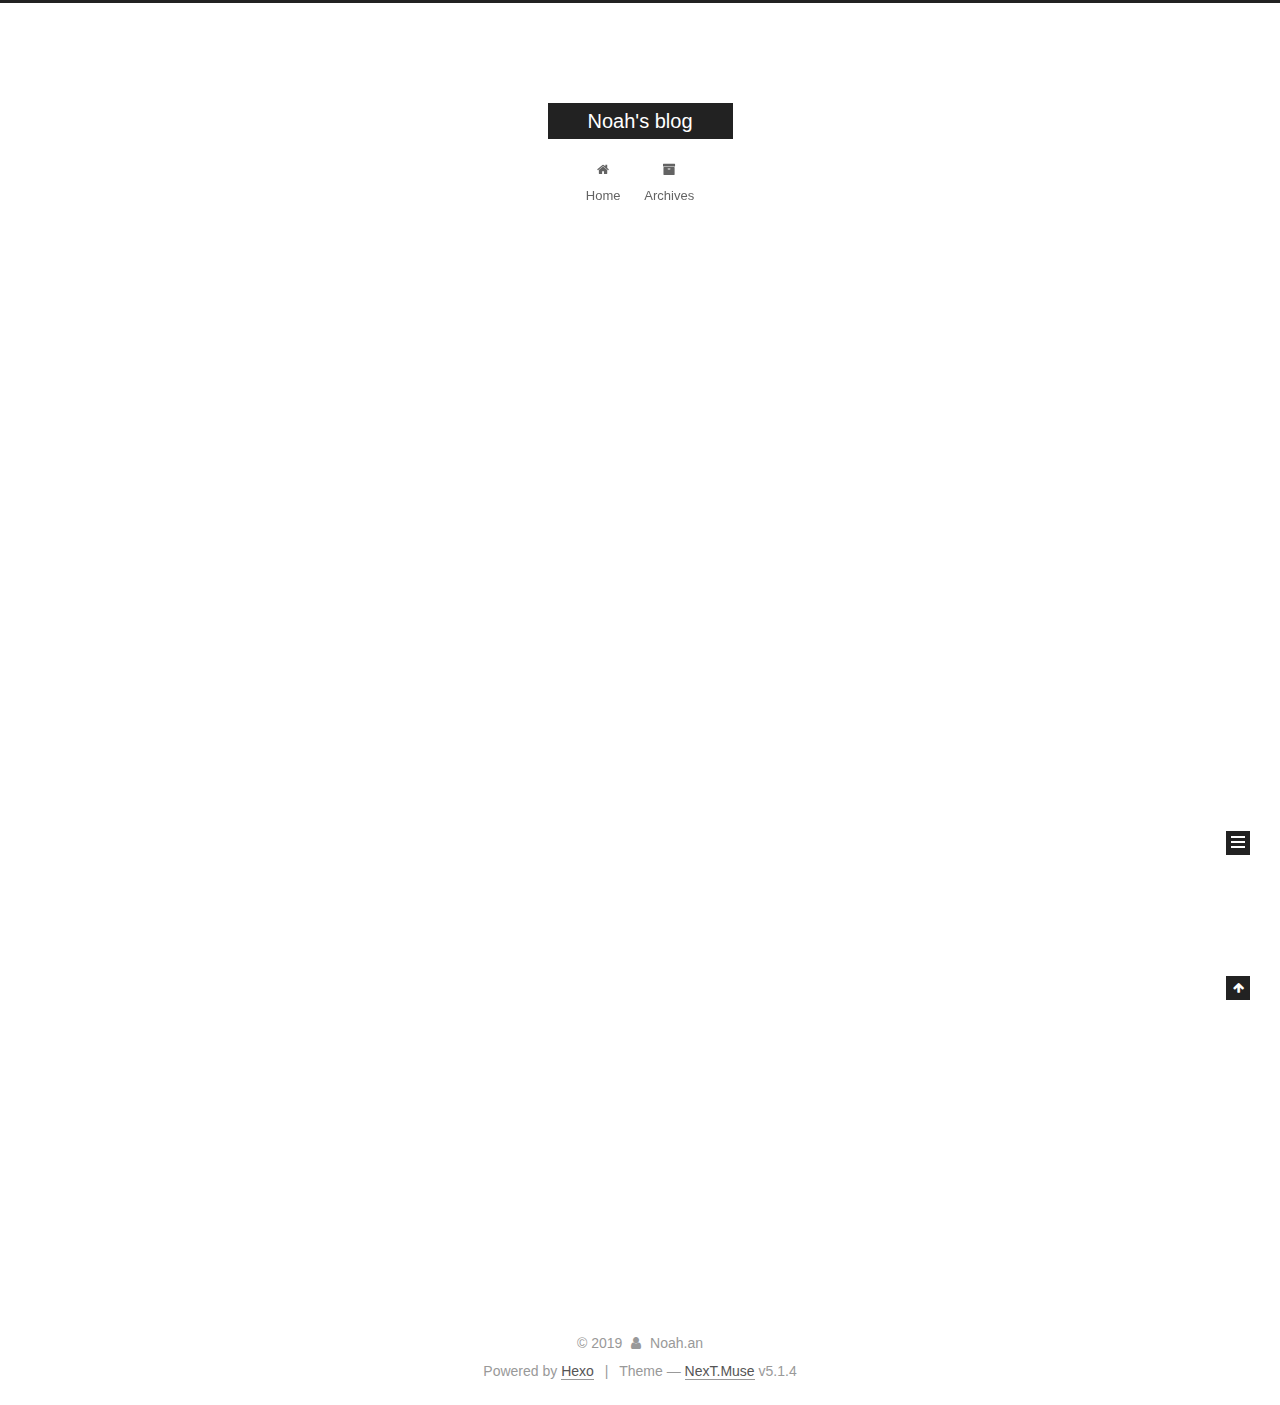
==== commit 279875e7: "Site updated: 2019-08-09 19:05:16" ====
--- a/index.html
+++ b/index.html
@@ -5,7 +5,7 @@
   
 
 
-<html class="theme-next muse use-motion" lang="en">
+<html class="theme-next muse use-motion" lang="zh">
 <head><meta name="generator" content="Hexo 3.9.0">
   <meta charset="UTF-8">
 <meta http-equiv="X-UA-Compatible" content="IE=edge">
@@ -80,12 +80,12 @@
 
 
 <meta property="og:type" content="website">
-<meta property="og:title" content="Hexo">
+<meta property="og:title" content="Noah&#39;s blog">
 <meta property="og:url" content="http://yoursite.com/index.html">
-<meta property="og:site_name" content="Hexo">
-<meta property="og:locale" content="en">
+<meta property="og:site_name" content="Noah&#39;s blog">
+<meta property="og:locale" content="zh">
 <meta name="twitter:card" content="summary">
-<meta name="twitter:title" content="Hexo">
+<meta name="twitter:title" content="Noah&#39;s blog">
 
 
 
@@ -121,7 +121,7 @@
 
 
 
-  <title>Hexo</title>
+  <title>Noah's blog</title>
   
 
 
@@ -133,7 +133,7 @@
 
 </head>
 
-<body itemscope itemtype="http://schema.org/WebPage" lang="en">
+<body itemscope itemtype="http://schema.org/WebPage" lang="zh">
 
   
   
@@ -152,7 +152,7 @@
     <div class="custom-logo-site-title">
       <a href="/" class="brand" rel="start">
         <span class="logo-line-before"><i></i></span>
-        <span class="site-title">Hexo</span>
+        <span class="site-title">Noah's blog</span>
         <span class="logo-line-after"><i></i></span>
       </a>
     </div>
@@ -232,13 +232,13 @@
     <link itemprop="mainEntityOfPage" href="http://yoursite.com/2019/08/09/hello-world/">
 
     <span hidden itemprop="author" itemscope itemtype="http://schema.org/Person">
-      <meta itemprop="name" content="John Doe">
+      <meta itemprop="name" content="Noah.an">
       <meta itemprop="description" content>
       <meta itemprop="image" content="/images/avatar.gif">
     </span>
 
     <span hidden itemprop="publisher" itemscope itemtype="http://schema.org/Organization">
-      <meta itemprop="name" content="Hexo">
+      <meta itemprop="name" content="Noah's blog">
     </span>
 
     
@@ -383,7 +383,7 @@
         <div class="site-overview">
           <div class="site-author motion-element" itemprop="author" itemscope itemtype="http://schema.org/Person">
             
-              <p class="site-author-name" itemprop="name">John Doe</p>
+              <p class="site-author-name" itemprop="name">Noah.an</p>
               <p class="site-description motion-element" itemprop="description"></p>
           </div>
 
@@ -439,7 +439,7 @@
   <span class="with-love">
     <i class="fa fa-user"></i>
   </span>
-  <span class="author" itemprop="copyrightHolder">John Doe</span>
+  <span class="author" itemprop="copyrightHolder">Noah.an</span>
 
   
 </div>
--- a/css/main.css
+++ b/css/main.css
@@ -1822,7 +1822,7 @@
   width: 4px;
   height: 4px;
   border-radius: 50%;
-  background: #499079;
+  background: #67ffd7;
 }
 .links-of-blogroll {
   font-size: 13px;
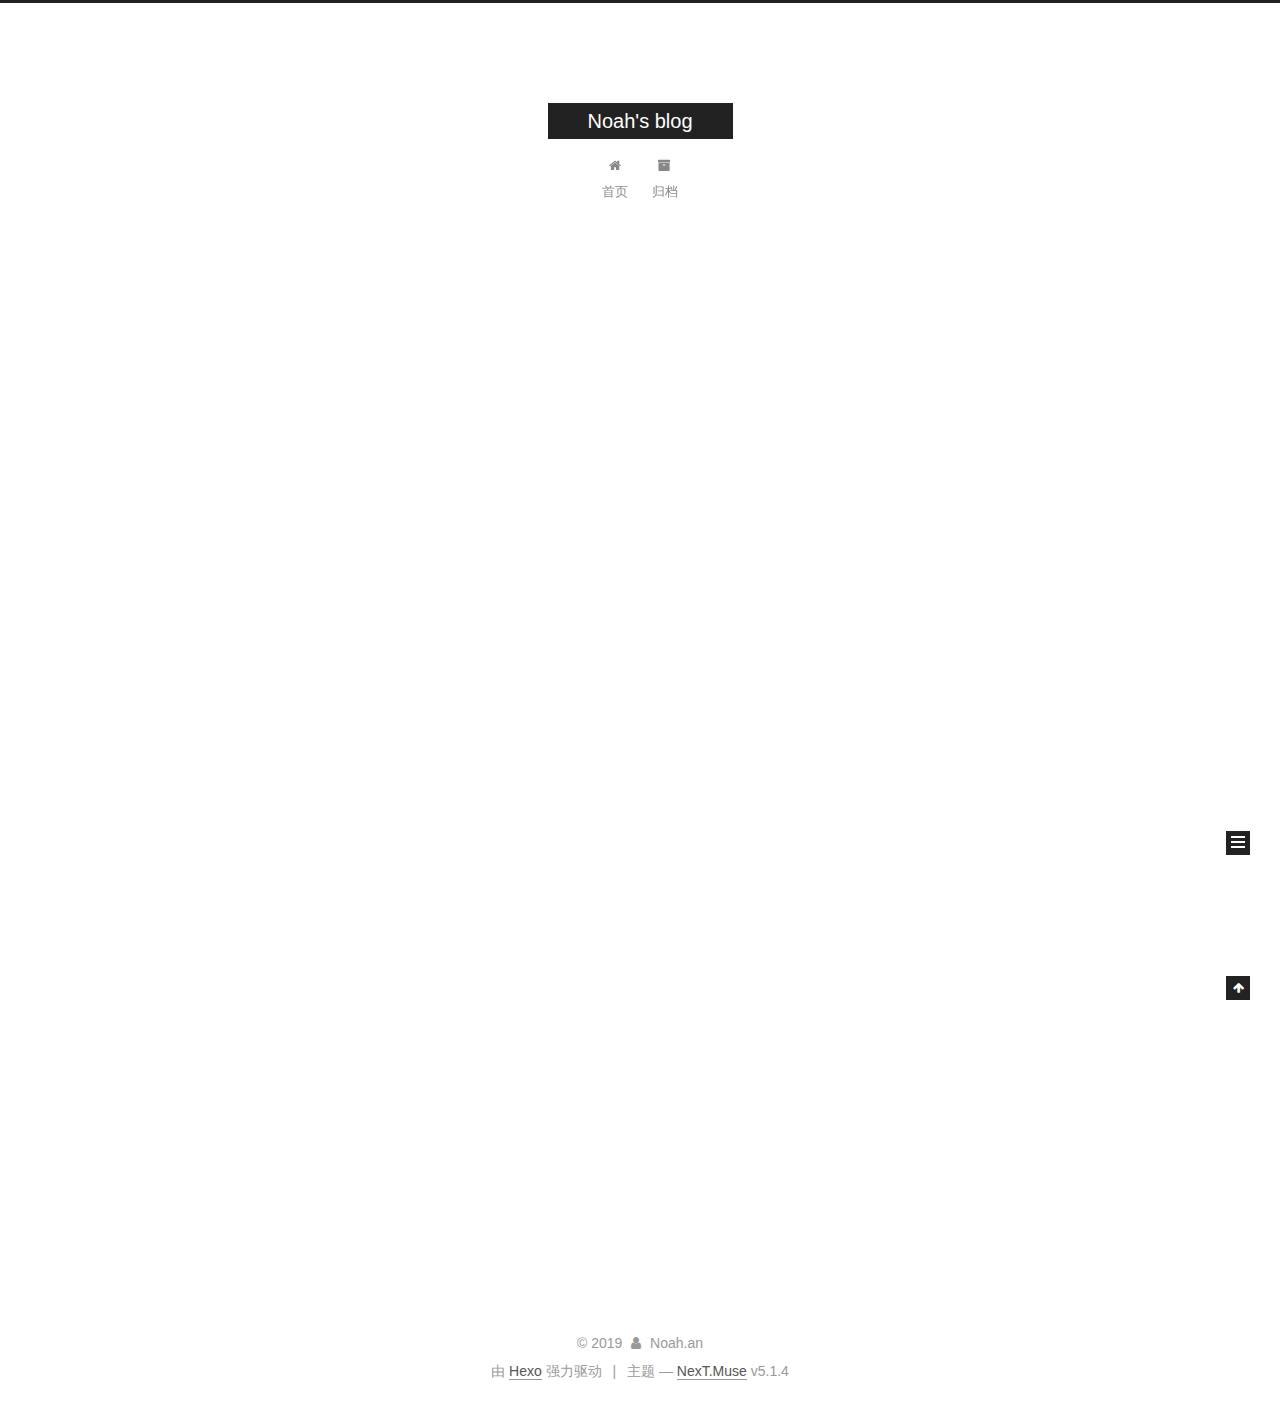
==== commit 194eee2f: "Site updated: 2019-08-09 19:10:07" ====
--- a/index.html
+++ b/index.html
@@ -5,7 +5,7 @@
   
 
 
-<html class="theme-next muse use-motion" lang="zh">
+<html class="theme-next muse use-motion" lang="zh-Hans">
 <head><meta name="generator" content="Hexo 3.9.0">
   <meta charset="UTF-8">
 <meta http-equiv="X-UA-Compatible" content="IE=edge">
@@ -83,7 +83,7 @@
 <meta property="og:title" content="Noah&#39;s blog">
 <meta property="og:url" content="http://yoursite.com/index.html">
 <meta property="og:site_name" content="Noah&#39;s blog">
-<meta property="og:locale" content="zh">
+<meta property="og:locale" content="zh-Hans">
 <meta name="twitter:card" content="summary">
 <meta name="twitter:title" content="Noah&#39;s blog">
 
@@ -101,7 +101,7 @@
     motion: {"enable":true,"async":false,"transition":{"post_block":"fadeIn","post_header":"slideDownIn","post_body":"slideDownIn","coll_header":"slideLeftIn","sidebar":"slideUpIn"}},
     duoshuo: {
       userId: '0',
-      author: 'Author'
+      author: '博主'
     },
     algolia: {
       applicationID: '',
@@ -133,7 +133,7 @@
 
 </head>
 
-<body itemscope itemtype="http://schema.org/WebPage" lang="zh">
+<body itemscope itemtype="http://schema.org/WebPage" lang="zh-Hans">
 
   
   
@@ -182,7 +182,7 @@
             
               <i class="menu-item-icon fa fa-fw fa-home"></i> <br>
             
-            Home
+            首页
           </a>
         </li>
       
@@ -192,7 +192,7 @@
             
               <i class="menu-item-icon fa fa-fw fa-archive"></i> <br>
             
-            Archives
+            归档
           </a>
         </li>
       
@@ -258,9 +258,9 @@
                 <i class="fa fa-calendar-o"></i>
               </span>
               
-                <span class="post-meta-item-text">Posted on</span>
+                <span class="post-meta-item-text">发表于</span>
               
-              <time title="Post created" itemprop="dateCreated datePublished" datetime="2019-08-09T17:56:51+08:00">
+              <time title="创建于" itemprop="dateCreated datePublished" datetime="2019-08-09T17:56:51+08:00">
                 2019-08-09
               </time>
             
@@ -395,7 +395,7 @@
                 <a href="/archives/">
               
                   <span class="site-state-item-count">1</span>
-                  <span class="site-state-item-name">posts</span>
+                  <span class="site-state-item-name">日志</span>
                 </a>
               </div>
             
@@ -445,7 +445,7 @@
 </div>
 
 
-  <div class="powered-by">Powered by <a class="theme-link" target="_blank" href="https://hexo.io">Hexo</a></div>
+  <div class="powered-by">由 <a class="theme-link" target="_blank" href="https://hexo.io">Hexo</a> 强力驱动</div>
 
 
 
@@ -453,7 +453,7 @@
 
 
 
-  <div class="theme-info">Theme &mdash; <a class="theme-link" target="_blank" href="https://github.com/iissnan/hexo-theme-next">NexT.Muse</a> v5.1.4</div>
+  <div class="theme-info">主题 &mdash; <a class="theme-link" target="_blank" href="https://github.com/iissnan/hexo-theme-next">NexT.Muse</a> v5.1.4</div>
 
 
 
--- a/css/main.css
+++ b/css/main.css
@@ -1822,7 +1822,7 @@
   width: 4px;
   height: 4px;
   border-radius: 50%;
-  background: #67ffd7;
+  background: #50c4ff;
 }
 .links-of-blogroll {
   font-size: 13px;
